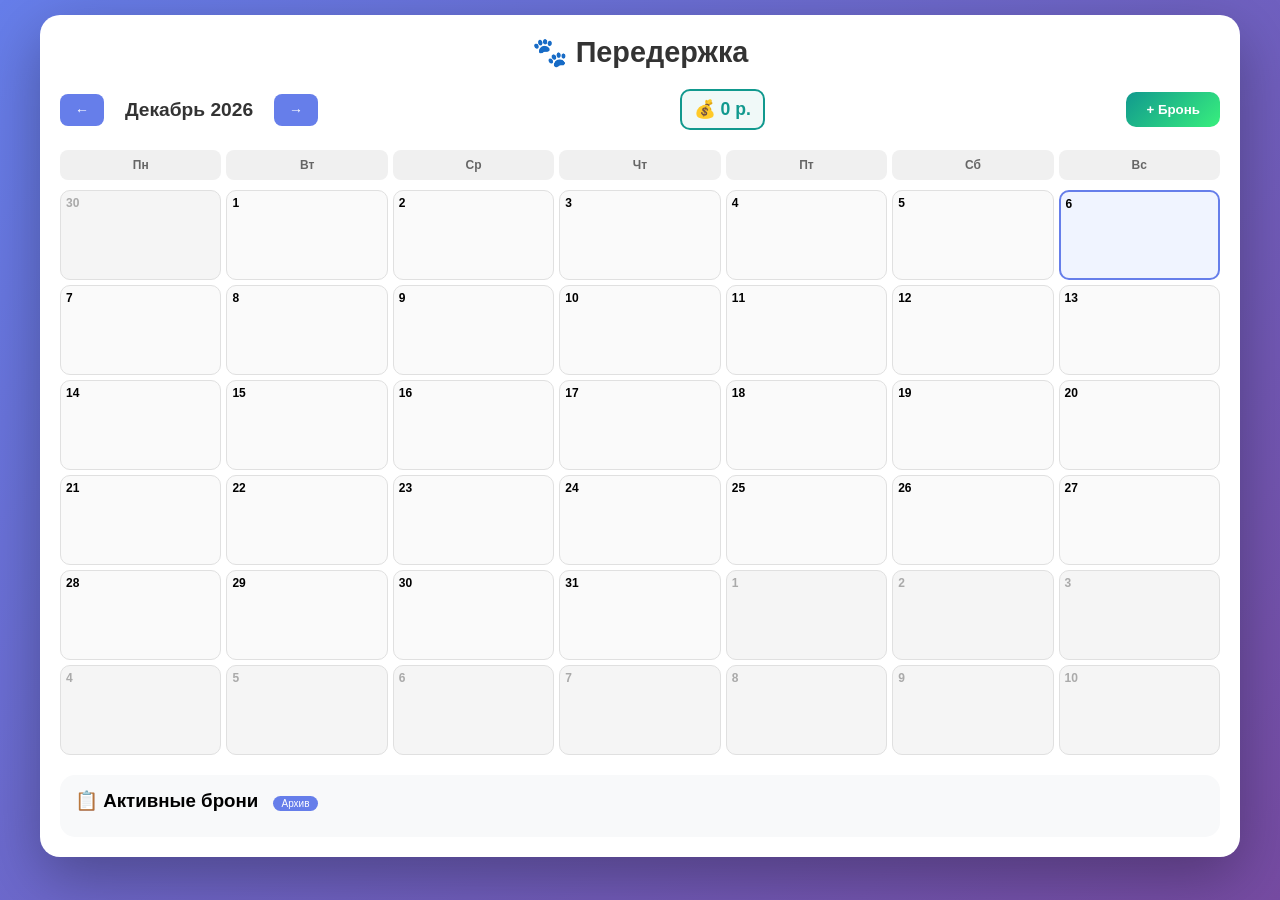
==== index.html @ 6d7a12de "Add files via upload" ====
<!DOCTYPE html>
<html lang="ru">
<head>
    <meta charset="UTF-8">
    <meta name="viewport" content="width=device-width, initial-scale=1.0">
    <title>🐾 Календарь передержки</title>
    <link rel="icon" href="data:image/svg+xml,<svg xmlns='http://www.w3.org/2000/svg' viewBox='0 0 100 100'><text y='.9em' font-size='90'>🐾</text></svg>">
    <style>
        * { margin: 0; padding: 0; box-sizing: border-box; font-family: 'Segoe UI', Tahoma, Geneva, Verdana, sans-serif; }
        body { background: linear-gradient(135deg, #667eea 0%, #764ba2 100%); min-height: 100vh; padding: 15px; }
        .container { max-width: 1200px; margin: 0 auto; background: white; border-radius: 20px; box-shadow: 0 20px 60px rgba(0,0,0,0.3); padding: 20px; }
        h1 { text-align: center; color: #333; margin-bottom: 20px; font-size: 1.8em; }
        .header { display: flex; justify-content: space-between; align-items: center; margin-bottom: 20px; flex-wrap: wrap; gap: 15px; }
        .nav-buttons { display: flex; align-items: center; gap: 10px; }
        .nav-btn { background: #667eea; color: white; border: none; padding: 8px 15px; border-radius: 8px; cursor: pointer; font-size: 14px; transition: 0.3s; }
        .nav-btn:hover { background: #5a6fd6; }
        .current-month { font-size: 1.2em; font-weight: bold; color: #333; min-width: 150px; text-align: center; }
        .earnings { font-size: 1.1em; font-weight: bold; color: #11998e; background: #f0f9f8; padding: 8px 12px; border-radius: 10px; border: 2px solid #11998e; }
        .add-btn { background: linear-gradient(135deg, #11998e 0%, #38ef7d 100%); color: white; border: none; padding: 10px 20px; border-radius: 10px; cursor: pointer; font-weight: bold; transition: 0.3s; }
        .weekdays { display: grid; grid-template-columns: repeat(7, 1fr); gap: 5px; margin-bottom: 10px; }
        .weekday { text-align: center; font-weight: bold; color: #666; padding: 8px; background: #f0f0f0; border-radius: 8px; font-size: 12px; }
        .calendar { display: grid; grid-template-columns: repeat(7, 1fr); gap: 5px; }
        .day { min-height: 90px; border: 1px solid #e0e0e0; border-radius: 10px; padding: 5px; background: #fafafa; position: relative; transition: 0.2s; }
        .day.other-month { background: #f5f5f5; color: #aaa; }
        .day.today { border: 2px solid #667eea; background: #f0f4ff; }
        .day-number { font-weight: bold; font-size: 12px; margin-bottom: 5px; }
        .bookings-container { display: flex; flex-direction: column; gap: 2px; }
        .booking-line { padding: 2px 5px; border-radius: 4px; font-size: 10px; color: black; font-weight: bold; white-space: nowrap; overflow: hidden; text-overflow: ellipsis; cursor: pointer; }
        
        /* Модалка */
        .modal { position: fixed; top: 0; left: 0; width: 100%; height: 100%; background: rgba(0,0,0,0.5); display: none; justify-content: center; align-items: center; z-index: 1000; }
        .modal.active { display: flex; }
        .modal-content { background: white; padding: 25px; border-radius: 20px; width: 90%; max-width: 500px; position: relative; }
        .form-group { margin-bottom: 15px; }
        .form-group label { display: block; margin-bottom: 5px; font-weight: bold; font-size: 14px; }
        .form-group input { width: 100%; padding: 10px; border: 1px solid #ddd; border-radius: 8px; }
        .submit-btn { width: 100%; padding: 12px; background: #667eea; color: white; border: none; border-radius: 8px; font-weight: bold; cursor: pointer; }
        .delete-btn { width: 100%; padding: 10px; background: #ff416c; color: white; border: none; border-radius: 8px; margin-top: 10px; cursor: pointer; }
        .close-modal { position: absolute; top: 10px; right: 15px; font-size: 24px; cursor: pointer; }
        .color-presets { display: flex; gap: 5px; margin-top: 5px; flex-wrap: wrap; }
        .color-preset { width: 25px; height: 25px; border-radius: 50%; cursor: pointer; border: 1px solid #ddd; }
        
        .legend { margin-top: 20px; padding: 15px; background: #f8f9fa; border-radius: 15px; }
        .legend-items { display: flex; flex-wrap: wrap; gap: 10px; margin-top: 10px; }
        .legend-item { display: flex; align-items: center; gap: 5px; background: white; padding: 5px 10px; border-radius: 8px; font-size: 12px; box-shadow: 0 2px 5px rgba(0,0,0,0.05); cursor: pointer; }
        .legend-color { width: 12px; height: 12px; border-radius: 3px; }
        .field-comment { font-size: 11px; color: #667eea; margin-top: 3px; }

        @media (max-width: 600px) {
            .day { min-height: 60px; }
            .day-number { font-size: 10px; }
            .booking-line { font-size: 9px; }
            .current-month { min-width: 100px; font-size: 1em; }
        }
    </style>
</head>
<body>

<div class="container">
    <h1>🐾 Передержка</h1>
    <div class="header">
        <div class="nav-buttons">
            <button class="nav-btn" onclick="changeMonth(-1)">←</button>
            <span class="current-month" id="monthLabel"></span>
            <button class="nav-btn" onclick="changeMonth(1)">→</button>
        </div>
        <div class="earnings">💰 <span id="totalEarnings">0</span> р.</div>
        <button class="add-btn" onclick="openAddModal()">+ Бронь</button>
    </div>

    <div class="weekdays">
        <div class="weekday">Пн</div><div class="weekday">Вт</div><div class="weekday">Ср</div>
        <div class="weekday">Чт</div><div class="weekday">Пт</div><div class="weekday">Сб</div><div class="weekday">Вс</div>
    </div>
    <div class="calendar" id="calendarGrid"></div>

    <div class="legend">
        <h3 id="legendTitle">📋 Активные брони <button id="archiveBtn" class="nav-btn" style="padding: 2px 8px; font-size: 10px; margin-left:10px;">Архив</button></h3>
        <div class="legend-items" id="legendList"></div>
    </div>
</div>

<div class="modal" id="bookingModal">
    <div class="modal-content">
        <span class="close-modal" onclick="closeModal()">&times;</span>
        <h2 id="modalTitle">Бронь</h2>
        <form id="bookingForm">
            <input type="hidden" id="editId">
            <div class="form-group">
                <label>Имя животного</label>
                <input type="text" id="petName" required>
            </div>
            <div class="form-group">
                <label>Стоимость</label>
                <input type="number" id="price" value="0" oninput="updatePriceHint()">
                <div class="field-comment" id="priceHint"></div>
            </div>
            <div style="display: flex; gap: 10px;">
                <div class="form-group" style="flex:1">
                    <label>Заезд</label>
                    <input type="date" id="startDate" required onchange="updatePriceHint()">
                </div>
                <div class="form-group" style="flex:1">
                    <label>Выезд</label>
                    <input type="date" id="endDate" required onchange="updatePriceHint()">
                </div>
            </div>
            <div class="form-group">
                <label>Цвет</label>
                <input type="color" id="colorPicker" value="#667eea">
                <div class="color-presets" id="colorPresets"></div>
            </div>
            <button type="submit" class="submit-btn" id="saveBtn">Сохранить</button>
            <button type="button" class="delete-btn" id="delBtn" onclick="handleDelete()" style="display:none">Удалить</button>
        </form>
    </div>
</div>

<script>
    const API_URL = 'https://script.google.com/macros/s/AKfycbyB0cTvVGO8BCSW54CAKzYCnQu6_pjXWfwr8i6_MvGuqGrm8kvRpvSnNpZNSO96BnBE5A/exec';
    let bookings = [];
    let currentDate = new Date();
    let isArchiveMode = false;

    const colors = ['#ffadad', '#ffd6a5', '#fdffb6', '#caffbf', '#9bf6ff', '#a0c4ff', '#bdb2ff', '#ffc6ff'];
    const months = ['Январь', 'Февраль', 'Март', 'Апрель', 'Май', 'Июнь', 'Июль', 'Август', 'Сентябрь', 'Октябрь', 'Ноябрь', 'Декабрь'];

    window.onload = () => {
        initColorPresets();
        renderCalendar(); 
        loadData();
    };

    async function loadData() {
        try {
            const response = await fetch(API_URL + '?t=' + Date.now());
            const data = await response.json();
            if (Array.isArray(data)) {
                bookings = data;
                localStorage.setItem('bookings', JSON.stringify(bookings));
                renderCalendar();
                renderLegend();
            }
        } catch (e) {
            console.error("Ошибка загрузки", e);
            const saved = localStorage.getItem('bookings');
            if (saved) bookings = JSON.parse(saved);
            renderCalendar();
            renderLegend();
        }
    }

    function renderCalendar() {
        const grid = document.getElementById('calendarGrid');
        const label = document.getElementById('monthLabel');
        grid.innerHTML = '';
        
        const year = currentDate.getFullYear();
        const month = currentDate.getMonth();
        label.textContent = `${months[month]} ${year}`;

        const firstDay = new Date(year, month, 1);
        const lastDay = new Date(year, month + 1, 0);
        let startIdx = firstDay.getDay() - 1;
        if (startIdx < 0) startIdx = 6;

        const prevMonthLast = new Date(year, month, 0).getDate();
        for (let i = startIdx - 1; i >= 0; i--) {
            grid.appendChild(createDayCard(prevMonthLast - i, true, year, month - 1));
        }

        const today = new Date();
        for (let d = 1; d <= lastDay.getDate(); d++) {
            const isToday = today.getDate() === d && today.getMonth() === month && today.getFullYear() === year;
            grid.appendChild(createDayCard(d, false, year, month, isToday));
        }

        const remain = 42 - grid.children.length;
        for (let i = 1; i <= remain; i++) {
            grid.appendChild(createDayCard(i, true, year, month + 1));
        }
        updateEarnings();
    }

    function createDayCard(day, isOther, year, month, isToday) {
        const div = document.createElement('div');
        div.className = 'day' + (isOther ? ' other-month' : '') + (isToday ? ' today' : '');
        
        let m = month; let y = year;
        if (m < 0) { m = 11; y--; } else if (m > 11) { m = 0; y++; }
        
        const dateStr = `${y}-${String(m + 1).padStart(2, '0')}-${String(day).padStart(2, '0')}`;
        div.innerHTML = `<div class="day-number">${day}</div><div class="bookings-container"></div>`;
        
        const container = div.querySelector('.bookings-container');
        bookings.filter(b => dateStr >= b.startDate && dateStr <= b.endDate).forEach(b => {
            const line = document.createElement('div');
            line.className = 'booking-line';
            line.style.backgroundColor = b.color || '#667eea';
            line.textContent = b.petName;
            line.onclick = (e) => { e.stopPropagation(); openEditModal(b); };
            container.appendChild(line);
        });
        return div;
    }

    document.getElementById('bookingForm').onsubmit = async (e) => {
        e.preventDefault();
        const saveBtn = document.getElementById('saveBtn');
        saveBtn.disabled = true;
        saveBtn.textContent = 'Сохранение...';

        const b = {
            id: document.getElementById('editId').value || Date.now().toString(),
            petName: document.getElementById('petName').value,
            startDate: document.getElementById('startDate').value,
            endDate: document.getElementById('endDate').value,
            price: document.getElementById('price').value,
            color: document.getElementById('colorPicker').value
        };

        const idx = bookings.findIndex(x => x.id === b.id);
        if (idx > -1) bookings[idx] = b; else bookings.push(b);

        renderCalendar();
        renderLegend();
        closeModal();

        try {
            await fetch(API_URL, {
                method: 'POST',
                mode: 'no-cors',
                body: JSON.stringify({ action: 'save', data: b })
            });
            localStorage.setItem('bookings', JSON.stringify(bookings));
        } catch (err) { console.error(err); }
        
        saveBtn.disabled = false;
        saveBtn.textContent = 'Сохранить';
    };

    async function handleDelete() {
        const id = document.getElementById('editId').value;
        if (!confirm('Удалить бронь?')) return;

        bookings = bookings.filter(x => x.id !== id);
        renderCalendar();
        renderLegend();
        closeModal();

        try {
            await fetch(API_URL, {
                method: 'POST',
                mode: 'no-cors',
                body: JSON.stringify({ action: 'delete', data: { id } })
            });
            localStorage.setItem('bookings', JSON.stringify(bookings));
        } catch (err) { console.error(err); }
    }

    function updateEarnings() {
        const year = currentDate.getFullYear();
        const month = currentDate.getMonth();
        const mStart = new Date(year, month, 1);
        const mEnd = new Date(year, month + 1, 0);
        let total = 0;

        bookings.forEach(b => {
            const s = new Date(b.startDate);
            const e = new Date(b.endDate);
            if (e >= mStart && s <= mEnd) {
                const dur = Math.round((e - s) / 86400000) + 1;
                const inM = Math.round((Math.min(e, mEnd) - Math.max(s, mStart)) / 86400000) + 1;
                total += (Number(b.price) / dur) * inM;
            }
        });
        document.getElementById('totalEarnings').textContent = Math.round(total);
    }

    function renderLegend() {
        const list = document.getElementById('legendList');
        list.innerHTML = '';
        const now = new Date();
        now.setHours(0,0,0,0);

        let filtered = bookings.filter(b => {
            const end = new Date(b.endDate);
            return isArchiveMode ? end < now : end >= now;
        });

        filtered.sort((a,b) => a.startDate.localeCompare(b.startDate));
        filtered.forEach(b => {
            const item = document.createElement('div');
            item.className = 'legend-item';
            item.onclick = () => openEditModal(b);
            item.innerHTML = `<div class="legend-color" style="background-color:${b.color}"></div>
                <span>${b.petName} (${b.price}р)</span>`;
            list.appendChild(item);
        });
    }

    document.getElementById('archiveBtn').onclick = () => {
        isArchiveMode = !isArchiveMode;
        document.getElementById('archiveBtn').textContent = isArchiveMode ? 'Активные' : 'Архив';
        document.getElementById('legendTitle').firstChild.textContent = isArchiveMode ? '📦 Архив ' : '📋 Активные брони ';
        renderLegend();
    };

    function updatePriceHint() {
        const s = new Date(document.getElementById('startDate').value);
        const e = new Date(document.getElementById('endDate').value);
        const p = document.getElementById('price').value;
        const hint = document.getElementById('priceHint');
        if (s && e && e >= s) {
            const days = Math.round((e - s) / 86400000) + 1;
            hint.textContent = `Дней: ${days} | ${(p/days).toFixed(1)} р/день`;
        } else { hint.textContent = ''; }
    }

    function initColorPresets() {
        const cont = document.getElementById('colorPresets');
        colors.forEach(c => {
            const d = document.createElement('div');
            d.className = 'color-preset';
            d.style.backgroundColor = c;
            d.onclick = () => document.getElementById('colorPicker').value = c;
            cont.appendChild(d);
        });
    }

    function openAddModal() {
        document.getElementById('modalTitle').textContent = 'Новая бронь';
        document.getElementById('bookingForm').reset();
        document.getElementById('editId').value = '';
        document.getElementById('delBtn').style.display = 'none';
        document.getElementById('bookingModal').classList.add('active');
        const d = new Date().toISOString().split('T')[0];
        document.getElementById('startDate').value = d;
        document.getElementById('endDate').value = d;
    }

    function openEditModal(b) {
        document.getElementById('modalTitle').textContent = 'Правка брони';
        document.getElementById('editId').value = b.id;
        document.getElementById('petName').value = b.petName;
        document.getElementById('startDate').value = b.startDate;
        document.getElementById('endDate').value = b.endDate;
        document.getElementById('price').value = b.price;
        document.getElementById('colorPicker').value = b.color;
        document.getElementById('delBtn').style.display = 'block';
        document.getElementById('bookingModal').classList.add('active');
        updatePriceHint();
    }

    function closeModal() { document.getElementById('bookingModal').classList.remove('active'); }
    function changeMonth(v) { currentDate.setMonth(currentDate.getMonth() + v); renderCalendar(); }
</script>
</body>
</html>
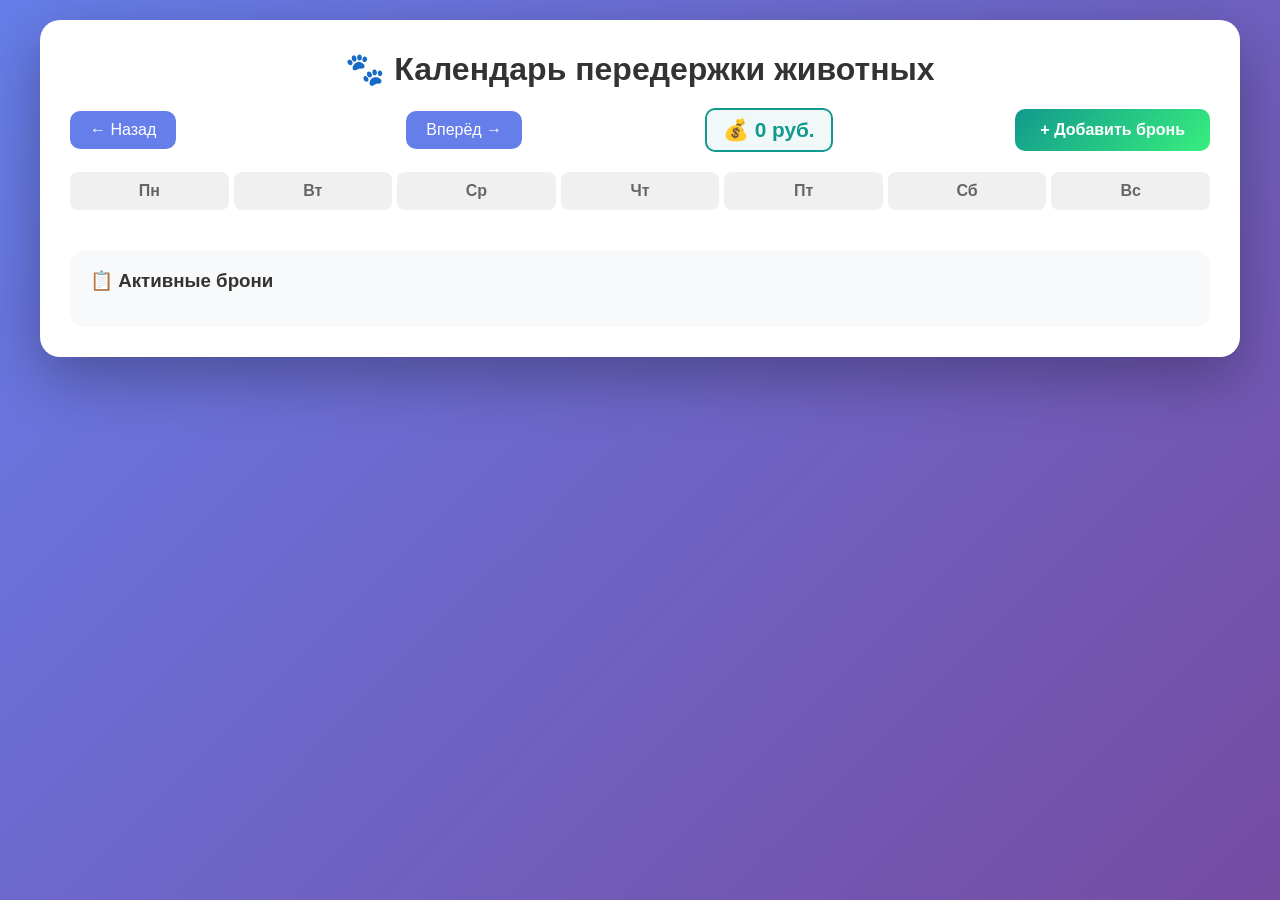
==== commit bd1e8e77: "Add files via upload" ====
--- a/index.html
+++ b/index.html
@@ -3,357 +3,96 @@
 <head>
     <meta charset="UTF-8">
     <meta name="viewport" content="width=device-width, initial-scale=1.0">
-    <title>🐾 Календарь передержки</title>
+    <title>Календарь передержки животных</title>
     <link rel="icon" href="data:image/svg+xml,<svg xmlns='http://www.w3.org/2000/svg' viewBox='0 0 100 100'><text y='.9em' font-size='90'>🐾</text></svg>">
-    <style>
-        * { margin: 0; padding: 0; box-sizing: border-box; font-family: 'Segoe UI', Tahoma, Geneva, Verdana, sans-serif; }
-        body { background: linear-gradient(135deg, #667eea 0%, #764ba2 100%); min-height: 100vh; padding: 15px; }
-        .container { max-width: 1200px; margin: 0 auto; background: white; border-radius: 20px; box-shadow: 0 20px 60px rgba(0,0,0,0.3); padding: 20px; }
-        h1 { text-align: center; color: #333; margin-bottom: 20px; font-size: 1.8em; }
-        .header { display: flex; justify-content: space-between; align-items: center; margin-bottom: 20px; flex-wrap: wrap; gap: 15px; }
-        .nav-buttons { display: flex; align-items: center; gap: 10px; }
-        .nav-btn { background: #667eea; color: white; border: none; padding: 8px 15px; border-radius: 8px; cursor: pointer; font-size: 14px; transition: 0.3s; }
-        .nav-btn:hover { background: #5a6fd6; }
-        .current-month { font-size: 1.2em; font-weight: bold; color: #333; min-width: 150px; text-align: center; }
-        .earnings { font-size: 1.1em; font-weight: bold; color: #11998e; background: #f0f9f8; padding: 8px 12px; border-radius: 10px; border: 2px solid #11998e; }
-        .add-btn { background: linear-gradient(135deg, #11998e 0%, #38ef7d 100%); color: white; border: none; padding: 10px 20px; border-radius: 10px; cursor: pointer; font-weight: bold; transition: 0.3s; }
-        .weekdays { display: grid; grid-template-columns: repeat(7, 1fr); gap: 5px; margin-bottom: 10px; }
-        .weekday { text-align: center; font-weight: bold; color: #666; padding: 8px; background: #f0f0f0; border-radius: 8px; font-size: 12px; }
-        .calendar { display: grid; grid-template-columns: repeat(7, 1fr); gap: 5px; }
-        .day { min-height: 90px; border: 1px solid #e0e0e0; border-radius: 10px; padding: 5px; background: #fafafa; position: relative; transition: 0.2s; }
-        .day.other-month { background: #f5f5f5; color: #aaa; }
-        .day.today { border: 2px solid #667eea; background: #f0f4ff; }
-        .day-number { font-weight: bold; font-size: 12px; margin-bottom: 5px; }
-        .bookings-container { display: flex; flex-direction: column; gap: 2px; }
-        .booking-line { padding: 2px 5px; border-radius: 4px; font-size: 10px; color: black; font-weight: bold; white-space: nowrap; overflow: hidden; text-overflow: ellipsis; cursor: pointer; }
-        
-        /* Модалка */
-        .modal { position: fixed; top: 0; left: 0; width: 100%; height: 100%; background: rgba(0,0,0,0.5); display: none; justify-content: center; align-items: center; z-index: 1000; }
-        .modal.active { display: flex; }
-        .modal-content { background: white; padding: 25px; border-radius: 20px; width: 90%; max-width: 500px; position: relative; }
-        .form-group { margin-bottom: 15px; }
-        .form-group label { display: block; margin-bottom: 5px; font-weight: bold; font-size: 14px; }
-        .form-group input { width: 100%; padding: 10px; border: 1px solid #ddd; border-radius: 8px; }
-        .submit-btn { width: 100%; padding: 12px; background: #667eea; color: white; border: none; border-radius: 8px; font-weight: bold; cursor: pointer; }
-        .delete-btn { width: 100%; padding: 10px; background: #ff416c; color: white; border: none; border-radius: 8px; margin-top: 10px; cursor: pointer; }
-        .close-modal { position: absolute; top: 10px; right: 15px; font-size: 24px; cursor: pointer; }
-        .color-presets { display: flex; gap: 5px; margin-top: 5px; flex-wrap: wrap; }
-        .color-preset { width: 25px; height: 25px; border-radius: 50%; cursor: pointer; border: 1px solid #ddd; }
-        
-        .legend { margin-top: 20px; padding: 15px; background: #f8f9fa; border-radius: 15px; }
-        .legend-items { display: flex; flex-wrap: wrap; gap: 10px; margin-top: 10px; }
-        .legend-item { display: flex; align-items: center; gap: 5px; background: white; padding: 5px 10px; border-radius: 8px; font-size: 12px; box-shadow: 0 2px 5px rgba(0,0,0,0.05); cursor: pointer; }
-        .legend-color { width: 12px; height: 12px; border-radius: 3px; }
-        .field-comment { font-size: 11px; color: #667eea; margin-top: 3px; }
-
-        @media (max-width: 600px) {
-            .day { min-height: 60px; }
-            .day-number { font-size: 10px; }
-            .booking-line { font-size: 9px; }
-            .current-month { min-width: 100px; font-size: 1em; }
-        }
-    </style>
+    <link rel="stylesheet" href="style.css">
 </head>
 <body>
+    <div class="container">
+        <h1>🐾 Календарь передержки животных</h1>
+        
+        <div class="header">
+            <div class="nav-buttons">
+                <button class="nav-btn" onclick="prevMonth()">← Назад</button>
+                <span class="current-month" id="currentMonth"></span>
+                <button class="nav-btn" onclick="nextMonth()">Вперёд →</button>
+            </div>
+            <div class="earnings">💰 <span id="monthEarnings">0</span> руб.</div>
+            <button class="add-btn" onclick="openModal()">+ Добавить бронь</button>
+        </div>
 
-<div class="container">
-    <h1>🐾 Передержка</h1>
-    <div class="header">
-        <div class="nav-buttons">
-            <button class="nav-btn" onclick="changeMonth(-1)">←</button>
-            <span class="current-month" id="monthLabel"></span>
-            <button class="nav-btn" onclick="changeMonth(1)">→</button>
+        <div class="weekdays">
+            <div class="weekday">Пн</div>
+            <div class="weekday">Вт</div>
+            <div class="weekday">Ср</div>
+            <div class="weekday">Чт</div>
+            <div class="weekday">Пт</div>
+            <div class="weekday">Сб</div>
+            <div class="weekday">Вс</div>
         </div>
-        <div class="earnings">💰 <span id="totalEarnings">0</span> р.</div>
-        <button class="add-btn" onclick="openAddModal()">+ Бронь</button>
+
+        <div class="calendar" id="calendar"></div>
+
+        <div class="legend" id="legend">
+            <h3>📋 Активные брони</h3>
+            <div class="legend-items" id="legendItems"></div>
+        </div>
     </div>
 
-    <div class="weekdays">
-        <div class="weekday">Пн</div><div class="weekday">Вт</div><div class="weekday">Ср</div>
-        <div class="weekday">Чт</div><div class="weekday">Пт</div><div class="weekday">Сб</div><div class="weekday">Вс</div>
+    <!-- Модальное окно -->
+    <div class="modal" id="addModal">
+        <div class="modal-content">
+            <div class="modal-header">
+                <h2 id="modalTitle">Новая бронь</h2>
+                <button class="close-btn" onclick="closeModal()">&times;</button>
+            </div>
+            
+            <form id="bookingForm" onsubmit="saveBooking(event)">
+                <div class="form-row">
+                    <div class="form-group">
+                        <label>🐕 Имя животного</label>
+                        <input type="text" id="petName" required placeholder="Например: Барсик">
+                    </div>
+                    
+                    <div class="form-group">
+                        <label>💰 Стоимость (руб.)</label>
+                        <input type="number" id="price" placeholder="Например: 5000" min="0" oninput="updatePricePerDay()">
+                        <div class="field-comment" id="pricePerDayComment"></div>
+                    </div>
+                </div>
+
+                <div class="form-row">
+                    <div class="form-group">
+                        <label>📅 Дата заезда</label>
+                        <input type="date" id="startDate" required onchange="updateDaysCount()">
+                    </div>
+                    
+                    <div class="form-group">
+                        <label>📅 Дата выезда</label>
+                        <input type="date" id="endDate" required onchange="updateDaysCount()">
+                        <div class="field-comment" id="daysCountComment"></div>
+                    </div>
+                </div>
+                
+                <div class="form-group">
+                    <label>🎨 Цвет</label>
+                    <div class="color-picker-container">
+                        <input type="color" id="colorPicker" value="#667eea">
+                        <div class="color-presets" id="colorPresets"></div>
+                    </div>
+                </div>
+
+                <input type="hidden" id="editingId">
+                
+                <button type="submit" class="submit-btn">💾 Сохранить</button>
+                
+                <div class="booking-details" id="bookingDetails" style="display: none;">
+                    <button type="button" class="delete-btn" onclick="deleteBooking()">🗑️ Удалить бронь</button>
+                </div>
+            </form>
+        </div>
     </div>
-    <div class="calendar" id="calendarGrid"></div>
 
-    <div class="legend">
-        <h3 id="legendTitle">📋 Активные брони <button id="archiveBtn" class="nav-btn" style="padding: 2px 8px; font-size: 10px; margin-left:10px;">Архив</button></h3>
-        <div class="legend-items" id="legendList"></div>
-    </div>
-</div>
-
-<div class="modal" id="bookingModal">
-    <div class="modal-content">
-        <span class="close-modal" onclick="closeModal()">&times;</span>
-        <h2 id="modalTitle">Бронь</h2>
-        <form id="bookingForm">
-            <input type="hidden" id="editId">
-            <div class="form-group">
-                <label>Имя животного</label>
-                <input type="text" id="petName" required>
-            </div>
-            <div class="form-group">
-                <label>Стоимость</label>
-                <input type="number" id="price" value="0" oninput="updatePriceHint()">
-                <div class="field-comment" id="priceHint"></div>
-            </div>
-            <div style="display: flex; gap: 10px;">
-                <div class="form-group" style="flex:1">
-                    <label>Заезд</label>
-                    <input type="date" id="startDate" required onchange="updatePriceHint()">
-                </div>
-                <div class="form-group" style="flex:1">
-                    <label>Выезд</label>
-                    <input type="date" id="endDate" required onchange="updatePriceHint()">
-                </div>
-            </div>
-            <div class="form-group">
-                <label>Цвет</label>
-                <input type="color" id="colorPicker" value="#667eea">
-                <div class="color-presets" id="colorPresets"></div>
-            </div>
-            <button type="submit" class="submit-btn" id="saveBtn">Сохранить</button>
-            <button type="button" class="delete-btn" id="delBtn" onclick="handleDelete()" style="display:none">Удалить</button>
-        </form>
-    </div>
-</div>
-
-<script>
-    const API_URL = 'https://script.google.com/macros/s/AKfycbyB0cTvVGO8BCSW54CAKzYCnQu6_pjXWfwr8i6_MvGuqGrm8kvRpvSnNpZNSO96BnBE5A/exec';
-    let bookings = [];
-    let currentDate = new Date();
-    let isArchiveMode = false;
-
-    const colors = ['#ffadad', '#ffd6a5', '#fdffb6', '#caffbf', '#9bf6ff', '#a0c4ff', '#bdb2ff', '#ffc6ff'];
-    const months = ['Январь', 'Февраль', 'Март', 'Апрель', 'Май', 'Июнь', 'Июль', 'Август', 'Сентябрь', 'Октябрь', 'Ноябрь', 'Декабрь'];
-
-    window.onload = () => {
-        initColorPresets();
-        renderCalendar(); 
-        loadData();
-    };
-
-    async function loadData() {
-        try {
-            const response = await fetch(API_URL + '?t=' + Date.now());
-            const data = await response.json();
-            if (Array.isArray(data)) {
-                bookings = data;
-                localStorage.setItem('bookings', JSON.stringify(bookings));
-                renderCalendar();
-                renderLegend();
-            }
-        } catch (e) {
-            console.error("Ошибка загрузки", e);
-            const saved = localStorage.getItem('bookings');
-            if (saved) bookings = JSON.parse(saved);
-            renderCalendar();
-            renderLegend();
-        }
-    }
-
-    function renderCalendar() {
-        const grid = document.getElementById('calendarGrid');
-        const label = document.getElementById('monthLabel');
-        grid.innerHTML = '';
-        
-        const year = currentDate.getFullYear();
-        const month = currentDate.getMonth();
-        label.textContent = `${months[month]} ${year}`;
-
-        const firstDay = new Date(year, month, 1);
-        const lastDay = new Date(year, month + 1, 0);
-        let startIdx = firstDay.getDay() - 1;
-        if (startIdx < 0) startIdx = 6;
-
-        const prevMonthLast = new Date(year, month, 0).getDate();
-        for (let i = startIdx - 1; i >= 0; i--) {
-            grid.appendChild(createDayCard(prevMonthLast - i, true, year, month - 1));
-        }
-
-        const today = new Date();
-        for (let d = 1; d <= lastDay.getDate(); d++) {
-            const isToday = today.getDate() === d && today.getMonth() === month && today.getFullYear() === year;
-            grid.appendChild(createDayCard(d, false, year, month, isToday));
-        }
-
-        const remain = 42 - grid.children.length;
-        for (let i = 1; i <= remain; i++) {
-            grid.appendChild(createDayCard(i, true, year, month + 1));
-        }
-        updateEarnings();
-    }
-
-    function createDayCard(day, isOther, year, month, isToday) {
-        const div = document.createElement('div');
-        div.className = 'day' + (isOther ? ' other-month' : '') + (isToday ? ' today' : '');
-        
-        let m = month; let y = year;
-        if (m < 0) { m = 11; y--; } else if (m > 11) { m = 0; y++; }
-        
-        const dateStr = `${y}-${String(m + 1).padStart(2, '0')}-${String(day).padStart(2, '0')}`;
-        div.innerHTML = `<div class="day-number">${day}</div><div class="bookings-container"></div>`;
-        
-        const container = div.querySelector('.bookings-container');
-        bookings.filter(b => dateStr >= b.startDate && dateStr <= b.endDate).forEach(b => {
-            const line = document.createElement('div');
-            line.className = 'booking-line';
-            line.style.backgroundColor = b.color || '#667eea';
-            line.textContent = b.petName;
-            line.onclick = (e) => { e.stopPropagation(); openEditModal(b); };
-            container.appendChild(line);
-        });
-        return div;
-    }
-
-    document.getElementById('bookingForm').onsubmit = async (e) => {
-        e.preventDefault();
-        const saveBtn = document.getElementById('saveBtn');
-        saveBtn.disabled = true;
-        saveBtn.textContent = 'Сохранение...';
-
-        const b = {
-            id: document.getElementById('editId').value || Date.now().toString(),
-            petName: document.getElementById('petName').value,
-            startDate: document.getElementById('startDate').value,
-            endDate: document.getElementById('endDate').value,
-            price: document.getElementById('price').value,
-            color: document.getElementById('colorPicker').value
-        };
-
-        const idx = bookings.findIndex(x => x.id === b.id);
-        if (idx > -1) bookings[idx] = b; else bookings.push(b);
-
-        renderCalendar();
-        renderLegend();
-        closeModal();
-
-        try {
-            await fetch(API_URL, {
-                method: 'POST',
-                mode: 'no-cors',
-                body: JSON.stringify({ action: 'save', data: b })
-            });
-            localStorage.setItem('bookings', JSON.stringify(bookings));
-        } catch (err) { console.error(err); }
-        
-        saveBtn.disabled = false;
-        saveBtn.textContent = 'Сохранить';
-    };
-
-    async function handleDelete() {
-        const id = document.getElementById('editId').value;
-        if (!confirm('Удалить бронь?')) return;
-
-        bookings = bookings.filter(x => x.id !== id);
-        renderCalendar();
-        renderLegend();
-        closeModal();
-
-        try {
-            await fetch(API_URL, {
-                method: 'POST',
-                mode: 'no-cors',
-                body: JSON.stringify({ action: 'delete', data: { id } })
-            });
-            localStorage.setItem('bookings', JSON.stringify(bookings));
-        } catch (err) { console.error(err); }
-    }
-
-    function updateEarnings() {
-        const year = currentDate.getFullYear();
-        const month = currentDate.getMonth();
-        const mStart = new Date(year, month, 1);
-        const mEnd = new Date(year, month + 1, 0);
-        let total = 0;
-
-        bookings.forEach(b => {
-            const s = new Date(b.startDate);
-            const e = new Date(b.endDate);
-            if (e >= mStart && s <= mEnd) {
-                const dur = Math.round((e - s) / 86400000) + 1;
-                const inM = Math.round((Math.min(e, mEnd) - Math.max(s, mStart)) / 86400000) + 1;
-                total += (Number(b.price) / dur) * inM;
-            }
-        });
-        document.getElementById('totalEarnings').textContent = Math.round(total);
-    }
-
-    function renderLegend() {
-        const list = document.getElementById('legendList');
-        list.innerHTML = '';
-        const now = new Date();
-        now.setHours(0,0,0,0);
-
-        let filtered = bookings.filter(b => {
-            const end = new Date(b.endDate);
-            return isArchiveMode ? end < now : end >= now;
-        });
-
-        filtered.sort((a,b) => a.startDate.localeCompare(b.startDate));
-        filtered.forEach(b => {
-            const item = document.createElement('div');
-            item.className = 'legend-item';
-            item.onclick = () => openEditModal(b);
-            item.innerHTML = `<div class="legend-color" style="background-color:${b.color}"></div>
-                <span>${b.petName} (${b.price}р)</span>`;
-            list.appendChild(item);
-        });
-    }
-
-    document.getElementById('archiveBtn').onclick = () => {
-        isArchiveMode = !isArchiveMode;
-        document.getElementById('archiveBtn').textContent = isArchiveMode ? 'Активные' : 'Архив';
-        document.getElementById('legendTitle').firstChild.textContent = isArchiveMode ? '📦 Архив ' : '📋 Активные брони ';
-        renderLegend();
-    };
-
-    function updatePriceHint() {
-        const s = new Date(document.getElementById('startDate').value);
-        const e = new Date(document.getElementById('endDate').value);
-        const p = document.getElementById('price').value;
-        const hint = document.getElementById('priceHint');
-        if (s && e && e >= s) {
-            const days = Math.round((e - s) / 86400000) + 1;
-            hint.textContent = `Дней: ${days} | ${(p/days).toFixed(1)} р/день`;
-        } else { hint.textContent = ''; }
-    }
-
-    function initColorPresets() {
-        const cont = document.getElementById('colorPresets');
-        colors.forEach(c => {
-            const d = document.createElement('div');
-            d.className = 'color-preset';
-            d.style.backgroundColor = c;
-            d.onclick = () => document.getElementById('colorPicker').value = c;
-            cont.appendChild(d);
-        });
-    }
-
-    function openAddModal() {
-        document.getElementById('modalTitle').textContent = 'Новая бронь';
-        document.getElementById('bookingForm').reset();
-        document.getElementById('editId').value = '';
-        document.getElementById('delBtn').style.display = 'none';
-        document.getElementById('bookingModal').classList.add('active');
-        const d = new Date().toISOString().split('T')[0];
-        document.getElementById('startDate').value = d;
-        document.getElementById('endDate').value = d;
-    }
-
-    function openEditModal(b) {
-        document.getElementById('modalTitle').textContent = 'Правка брони';
-        document.getElementById('editId').value = b.id;
-        document.getElementById('petName').value = b.petName;
-        document.getElementById('startDate').value = b.startDate;
-        document.getElementById('endDate').value = b.endDate;
-        document.getElementById('price').value = b.price;
-        document.getElementById('colorPicker').value = b.color;
-        document.getElementById('delBtn').style.display = 'block';
-        document.getElementById('bookingModal').classList.add('active');
-        updatePriceHint();
-    }
-
-    function closeModal() { document.getElementById('bookingModal').classList.remove('active'); }
-    function changeMonth(v) { currentDate.setMonth(currentDate.getMonth() + v); renderCalendar(); }
-</script>
+    <script src="script.js"></script>
 </body>
 </html>
--- a/style.css
+++ b/style.css
@@ -0,0 +1,469 @@
+* {
+    margin: 0;
+    padding: 0;
+    box-sizing: border-box;
+    font-family: 'Segoe UI', Tahoma, Geneva, Verdana, sans-serif;
+}
+
+body {
+    background: linear-gradient(135deg, #667eea 0%, #764ba2 100%);
+    min-height: 100vh;
+    padding: 20px;
+}
+
+.container {
+    max-width: 1200px;
+    margin: 0 auto;
+    background: white;
+    border-radius: 20px;
+    box-shadow: 0 20px 60px rgba(0,0,0,0.3);
+    padding: 30px;
+}
+
+h1 {
+    text-align: center;
+    color: #333;
+    margin-bottom: 20px;
+    font-size: 2em;
+}
+
+.header {
+    display: flex;
+    justify-content: space-between;
+    align-items: center;
+    margin-bottom: 20px;
+    flex-wrap: wrap;
+    gap: 15px;
+}
+
+.nav-buttons {
+    display: flex;
+    align-items: center;
+    gap: 15px;
+}
+
+.nav-btn {
+    background: #667eea;
+    color: white;
+    border: none;
+    padding: 10px 20px;
+    border-radius: 10px;
+    cursor: pointer;
+    font-size: 16px;
+    transition: all 0.3s;
+}
+
+.nav-btn:hover {
+    background: #5a6fd6;
+    transform: scale(1.05);
+}
+
+.current-month {
+    font-size: 1.5em;
+    font-weight: bold;
+    color: #333;
+    min-width: 200px;
+    text-align: center;
+}
+
+.earnings {
+    font-size: 1.3em;
+    font-weight: bold;
+    color: #11998e;
+    background: #f0f9f8;
+    padding: 8px 16px;
+    border-radius: 10px;
+    border: 2px solid #11998e;
+}
+
+.add-btn {
+    background: linear-gradient(135deg, #11998e 0%, #38ef7d 100%);
+    color: white;
+    border: none;
+    padding: 12px 25px;
+    border-radius: 10px;
+    cursor: pointer;
+    font-size: 16px;
+    font-weight: bold;
+    transition: all 0.3s;
+}
+
+.add-btn:hover {
+    transform: scale(1.05);
+    box-shadow: 0 5px 20px rgba(17, 153, 142, 0.4);
+}
+
+.weekdays {
+    display: grid;
+    grid-template-columns: repeat(7, 1fr);
+    gap: 5px;
+    margin-bottom: 10px;
+}
+
+.weekday {
+    text-align: center;
+    font-weight: bold;
+    color: #666;
+    padding: 10px;
+    background: #f0f0f0;
+    border-radius: 8px;
+}
+
+.calendar {
+    display: grid;
+    grid-template-columns: repeat(7, 1fr);
+    gap: 5px;
+}
+
+.day {
+    min-height: 100px;
+    border: 1px solid #e0e0e0;
+    border-radius: 10px;
+    padding: 8px;
+    background: #fafafa;
+    position: relative;
+    overflow: hidden;
+    transition: all 0.3s;
+}
+
+.day:hover {
+    box-shadow: 0 5px 15px rgba(0,0,0,0.1);
+}
+
+.day.other-month {
+    background: #f5f5f5;
+    color: #aaa;
+}
+
+.day.today {
+    border: 2px solid #667eea;
+    background: #f0f4ff;
+}
+
+.day-number {
+    font-weight: bold;
+    font-size: 14px;
+    margin-bottom: 5px;
+}
+
+.bookings-container {
+    display: flex;
+    flex-direction: column;
+    gap: 3px;
+    margin-top: 5px;
+}
+
+.booking-line {
+    padding: 3px 6px;
+    border-radius: 4px;
+    font-size: 12px;
+    color: #000000;
+    font-weight: bold;
+    white-space: nowrap;
+    overflow: hidden;
+    text-overflow: ellipsis;
+    cursor: pointer;
+    transition: all 0.2s;
+    text-shadow: none;
+}
+
+.booking-line:hover {
+    transform: scale(1.02);
+    box-shadow: 0 2px 8px rgba(0,0,0,0.2);
+}
+
+.booking-line.start {
+    border-radius: 4px 0 0 4px;
+    margin-right: -8px;
+}
+
+.booking-line.end {
+    border-radius: 0 4px 4px 0;
+    margin-left: -8px;
+}
+
+.booking-line.middle {
+    border-radius: 0;
+    margin-left: -8px;
+    margin-right: -8px;
+}
+
+.booking-line.single {
+    border-radius: 4px;
+}
+
+/* Модальное окно */
+.modal {
+    position: fixed;
+    top: 0;
+    left: 0;
+    width: 100%;
+    height: 100%;
+    background: rgba(0,0,0,0);
+    display: flex;
+    justify-content: center;
+    align-items: center;
+    z-index: 1000;
+    visibility: hidden;
+    transition: background 0.3s ease, visibility 0.3s ease;
+}
+
+.modal.active {
+    visibility: visible;
+    background: rgba(0,0,0,0.5);
+}
+
+.modal-content {
+    background: white;
+    padding: 30px;
+    border-radius: 20px;
+    max-width: 700px;
+    width: 90%;
+    box-shadow: 0 20px 60px rgba(0,0,0,0.3);
+    transform: translateY(-30px);
+    opacity: 0;
+    transition: transform 0.3s ease, opacity 0.3s ease;
+}
+
+.modal.active .modal-content {
+    transform: translateY(0);
+    opacity: 1;
+}
+
+.modal-header {
+    display: flex;
+    justify-content: space-between;
+    align-items: center;
+    margin-bottom: 25px;
+}
+
+.modal-header h2 {
+    color: #333;
+}
+
+.close-btn {
+    background: none;
+    border: none;
+    font-size: 28px;
+    cursor: pointer;
+    color: #999;
+    transition: color 0.3s;
+}
+
+.close-btn:hover {
+    color: #333;
+}
+
+.form-row {
+    display: grid;
+    grid-template-columns: 1fr 1fr;
+    gap: 20px;
+}
+
+.form-group {
+    margin-bottom: 20px;
+}
+
+.form-group label {
+    display: block;
+    margin-bottom: 8px;
+    font-weight: bold;
+    color: #555;
+}
+
+.form-group input {
+    width: 100%;
+    padding: 12px;
+    border: 2px solid #e0e0e0;
+    border-radius: 10px;
+    font-size: 16px;
+    transition: border-color 0.3s;
+}
+
+.form-group input:focus {
+    outline: none;
+    border-color: #667eea;
+}
+
+.color-picker-container {
+    display: flex;
+    align-items: center;
+    gap: 15px;
+}
+
+.color-picker-container input[type="color"] {
+    width: 60px;
+    height: 45px;
+    padding: 0;
+    border: none;
+    border-radius: 10px;
+    cursor: pointer;
+}
+
+.color-presets {
+    display: flex;
+    gap: 8px;
+    flex-wrap: wrap;
+}
+
+.color-preset {
+    width: 30px;
+    height: 30px;
+    border-radius: 50%;
+    cursor: pointer;
+    border: 2px solid transparent;
+    transition: all 0.3s;
+}
+
+.color-preset:hover {
+    transform: scale(1.2);
+}
+
+.color-preset.selected {
+    border-color: #333;
+}
+
+.submit-btn {
+    width: 100%;
+    padding: 15px;
+    background: linear-gradient(135deg, #667eea 0%, #764ba2 100%);
+    color: white;
+    border: none;
+    border-radius: 10px;
+    font-size: 18px;
+    font-weight: bold;
+    cursor: pointer;
+    transition: all 0.3s;
+}
+
+.submit-btn:hover {
+    transform: scale(1.02);
+    box-shadow: 0 5px 20px rgba(102, 126, 234, 0.4);
+}
+
+/* Детали бронирования */
+.booking-details {
+    margin-top: 20px;
+    padding-top: 20px;
+    border-top: 1px solid #e0e0e0;
+}
+
+.delete-btn {
+    width: 100%;
+    padding: 12px;
+    background: linear-gradient(135deg, #ff416c 0%, #ff4b2b 100%);
+    color: white;
+    border: none;
+    border-radius: 10px;
+    font-size: 16px;
+    font-weight: bold;
+    cursor: pointer;
+    transition: all 0.3s;
+    margin-top: 10px;
+}
+
+.delete-btn:hover {
+    transform: scale(1.02);
+    box-shadow: 0 5px 20px rgba(255, 65, 108, 0.4);
+}
+
+/* Легенда */
+.legend {
+    margin-top: 30px;
+    padding: 20px;
+    background: #f8f9fa;
+    border-radius: 15px;
+}
+
+.legend h3 {
+    margin-bottom: 15px;
+    color: #333;
+}
+
+.legend-items {
+    display: flex;
+    flex-wrap: wrap;
+    gap: 15px;
+}
+
+.legend-item {
+    display: flex;
+    align-items: center;
+    gap: 8px;
+    padding: 8px 15px;
+    background: white;
+    border-radius: 8px;
+    box-shadow: 0 2px 8px rgba(0,0,0,0.1);
+    cursor: pointer;
+    transition: all 0.3s;
+}
+
+.legend-item:hover {
+    transform: scale(1.05);
+}
+
+.legend-color {
+    width: 20px;
+    height: 20px;
+    border-radius: 4px;
+}
+
+.legend-text {
+    font-size: 14px;
+    color: #333;
+}
+
+.legend-dates {
+    font-size: 12px;
+    color: #666;
+}
+
+/* Стили для комментариев */
+.field-comment {
+    font-size: 12px;
+    color: #667eea;
+    margin-top: 5px;
+    font-weight: 500;
+}
+
+@media (max-width: 768px) {
+    .day {
+        min-height: 70px;
+        padding: 5px;
+    }
+
+    .day-number {
+        font-size: 12px;
+    }
+
+    .booking-line {
+        font-size: 9px;
+        padding: 2px 4px;
+    }
+
+    .weekday {
+        font-size: 12px;
+        padding: 5px;
+    }
+
+    .header {
+        flex-direction: column;
+    }
+
+    .form-row {
+        grid-template-columns: 1fr;
+    }
+
+    .legend h3 {
+        margin-bottom: 15px;
+        color: #333;
+        display: flex;
+        align-items: center;
+        justify-content: space-between;
+    }
+
+    #archiveToggle {
+        font-size: 14px;
+        padding: 8px 15px;
+    }
+}
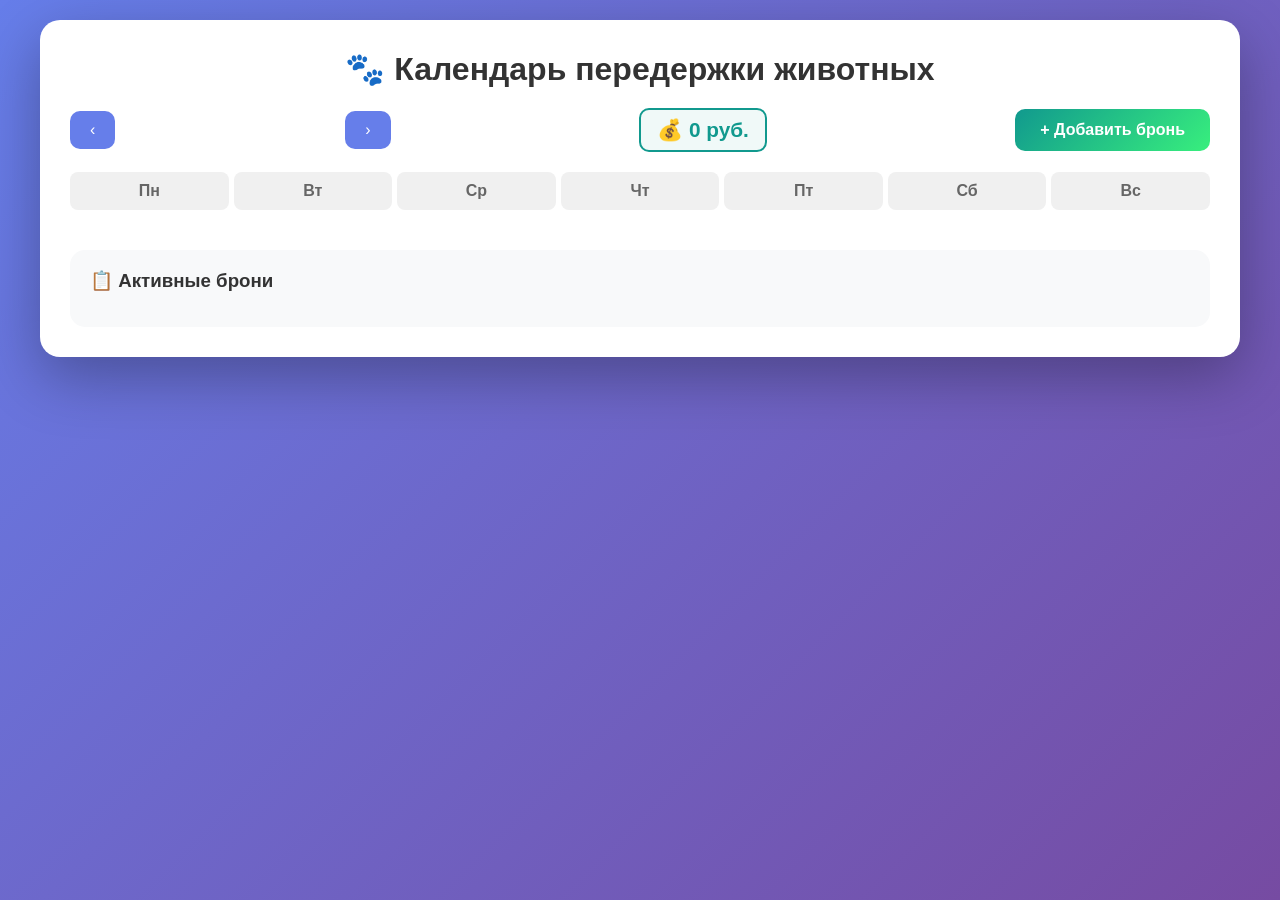
==== commit e727507e: "Add files via upload" ====
--- a/index.html
+++ b/index.html
@@ -8,14 +8,20 @@
     <link rel="stylesheet" href="style.css">
 </head>
 <body>
+    <div id="loadingScreen" class="loading-screen">
+        <div class="loading-content">
+            <div class="spinner"></div>
+            <p>Подождите, данные загружаются...</p>
+        </div>
+    </div>
     <div class="container">
         <h1>🐾 Календарь передержки животных</h1>
         
         <div class="header">
             <div class="nav-buttons">
-                <button class="nav-btn" onclick="prevMonth()">← Назад</button>
+                <button class="nav-btn" onclick="prevMonth()">‹</button>
                 <span class="current-month" id="currentMonth"></span>
-                <button class="nav-btn" onclick="nextMonth()">Вперёд →</button>
+                <button class="nav-btn" onclick="nextMonth()">›</button>
             </div>
             <div class="earnings">💰 <span id="monthEarnings">0</span> руб.</div>
             <button class="add-btn" onclick="openModal()">+ Добавить бронь</button>
--- a/style.css
+++ b/style.css
@@ -202,14 +202,20 @@
     background: rgba(0,0,0,0);
     display: flex;
     justify-content: center;
-    align-items: center;
+    align-items: flex-start;
     z-index: 1000;
-    visibility: hidden;
-    transition: background 0.3s ease, visibility 0.3s ease;
+    overscroll-behavior: contain;
+    -webkit-overflow-scrolling: touch;
+    opacity: 0;
+    pointer-events: none;
+    transition: opacity 0.3s ease, background 0.3s ease;
+    overflow-y: auto;
+    padding: 20px 0;
 }
 
 .modal.active {
-    visibility: visible;
+    opacity: 1;
+    pointer-events: all;
     background: rgba(0,0,0,0.5);
 }
 
@@ -217,12 +223,17 @@
     background: white;
     padding: 30px;
     border-radius: 20px;
-    max-width: 700px;
+    max-height: calc(100vh - 40px);
+    max-width: 600px;
     width: 90%;
     box-shadow: 0 20px 60px rgba(0,0,0,0.3);
-    transform: translateY(-30px);
+    position: relative;
+    margin: auto;
+    overflow-y: auto;
+    -webkit-overflow-scrolling: touch;
+    transform: translateY(-20px);
+    transition: transform 0.3s ease, opacity 0.3s ease;
     opacity: 0;
-    transition: transform 0.3s ease, opacity 0.3s ease;
 }
 
 .modal.active .modal-content {
@@ -239,6 +250,17 @@
 
 .modal-header h2 {
     color: #333;
+}
+
+body.modal-open {
+    position: fixed;
+    overflow: hidden;
+    width: 100%;
+    left: 0;
+    right: 0;
+    /* Сохраняем фон */
+    background: linear-gradient(135deg, #667eea 0%, #764ba2 100%);
+    min-height: 100vh;
 }
 
 .close-btn {
@@ -376,8 +398,19 @@
 }
 
 .legend h3 {
+    display: flex;
+    justify-content: space-between; /* Разносит текст и кнопку по краям */
+    align-items: center;            /* Выравнивает их по вертикали */
     margin-bottom: 15px;
     color: #333;
+    gap: 10px;                      /* Расстояние между текстом и кнопкой */
+    flex-wrap: nowrap;              /* Запрещаем перенос на новую строку */
+}
+
+#archiveToggle {
+    white-space: nowrap;            /* Чтобы текст кнопки не разрывался */
+    flex-shrink: 0;                 /* Чтобы кнопка не сжималась */
+    margin-left: auto;              /* Прижимает кнопку вправо */
 }
 
 .legend-items {
@@ -426,44 +459,210 @@
     font-weight: 500;
 }
 
+/* ====================== GLOBAL LOADING SCREEN ====================== */
+.loading-screen {
+    position: fixed;
+    top: 0;
+    left: 0;
+    width: 100%;
+    height: 100%;
+    background: rgba(0, 0, 0, 0.88);
+    display: none;
+    align-items: center;
+    justify-content: center;
+    z-index: 9999;
+    transition: opacity 0.4s ease;
+}
+
+.loading-screen.active {
+    display: flex;
+    opacity: 1;
+}
+
+.loading-content {
+    text-align: center;
+    color: white;
+}
+
+.spinner {
+    width: 56px;
+    height: 56px;
+    border: 6px solid rgba(255, 255, 255, 0.25);
+    border-top: 6px solid #ff6b6b;
+    border-radius: 50%;
+    animation: spin 0.9s linear infinite;
+    margin: 0 auto 18px;
+}
+
+.loading-content p {
+    margin: 0;
+    font-size: 1.15rem;
+    font-weight: 500;
+}
+
+@keyframes spin {
+    to { transform: rotate(360deg); }
+}
+
+/* ============================================================
+   АДАПТИВ ПОД МОБИЛЬНЫЕ УСТРОЙСТВА (до 768px)
+   ============================================================ */
 @media (max-width: 768px) {
-    .day {
-        min-height: 70px;
-        padding: 5px;
-    }
-
-    .day-number {
-        font-size: 12px;
-    }
-
-    .booking-line {
-        font-size: 9px;
-        padding: 2px 4px;
-    }
-
+    body {
+        padding: 10px;
+    }
+
+    .container {
+        padding: 15px;
+        border-radius: 16px;
+    }
+
+    h1 {
+        font-size: 1.4em;
+        margin-bottom: 15px;
+    }
+
+    /* --- Шапка: Переключатели, Деньги, Кнопка --- */
+    .header {
+        flex-direction: column;
+        align-items: center;
+        gap: 12px;
+    }
+
+    .nav-buttons {
+        width: 100%;
+        justify-content: center;
+    }
+
+    .nav-btn {
+        padding: 10px 15px;
+        min-width: 50px;
+    }
+
+    .current-month {
+        font-size: 1.2em;
+        min-width: 130px;
+    }
+
+    .earnings, .add-btn {
+        width: 100%;
+        max-width: 320px;
+        text-align: center;
+        justify-content: center;
+    }
+
+    /* --- Календарь --- */
     .weekday {
         font-size: 12px;
         padding: 5px;
     }
 
-    .header {
+    .day {
+        min-height: 70px; /* Уменьшаем высоту ячеек */
+        padding: 4px;
+    }
+
+    .day-number {
+        font-size: 11px;
+    }
+
+    .booking-line {
+        font-size: 9px;
+        padding: 1px 3px;
+        height: 16px;
+    }
+
+    /* --- Легенда (Активные брони) --- */
+    .legend {
+        padding: 15px;
+        margin-top: 20px;
+    }
+
+    .legend h3 {
+        font-size: 1.1em;
+    }
+
+    #archiveToggle {
+        padding: 6px 10px;
+        font-size: 12px;
+    }
+
+    .legend-items {
+        display: grid;
+        grid-template-columns: 1fr; /* По одному в ряд */
+        gap: 8px;
+    }
+
+    .legend-item {
+        width: 100%;
+        padding: 10px;
+    }
+
+    /* --- МОДАЛЬНОЕ ОКНО (Попап) --- */
+    .modal-content {
+        width: 95%;
+        padding: 18px;
+        margin-top: 10px;
+        margin-bottom: 10px;
+    }
+
+    .modal-header h2 {
+        font-size: 1.2em;
+    }
+
+    .form-row {
+        grid-template-columns: 1fr; /* Поля формы в один столбец */
+        gap: 0;
+    }
+
+    .form-group {
+        margin-bottom: 12px;
+    }
+
+    .form-group label {
+        font-size: 14px;
+        margin-bottom: 4px;
+    }
+
+    .form-group input {
+        padding: 12px; /* Удобный размер для нажатия */
+        font-size: 16px; /* Предотвращает авто-зум в iOS Safari */
+        border-radius: 8px;
+    }
+
+    .color-picker-container {
         flex-direction: column;
-    }
-
-    .form-row {
-        grid-template-columns: 1fr;
-    }
-
-    .legend h3 {
-        margin-bottom: 15px;
-        color: #333;
-        display: flex;
-        align-items: center;
-        justify-content: space-between;
-    }
-
-    #archiveToggle {
-        font-size: 14px;
-        padding: 8px 15px;
+        align-items: flex-start;
+        gap: 10px;
+    }
+
+    .color-presets {
+        gap: 5px;
+    }
+
+    .color-preset {
+        width: 30px;
+        height: 30px;
+    }
+
+    .submit-btn {
+        padding: 14px;
+        font-size: 16px;
+    }
+
+    .delete-btn {
+        margin-top: 15px;
+        padding: 10px;
+    }
+}
+
+/* Для совсем маленьких экранов (до 380px) */
+@media (max-width: 380px) {
+    .current-month {
+        font-size: 1.1em;
+    }
+    
+    .day {
+        min-height: 60px;
     }
 }
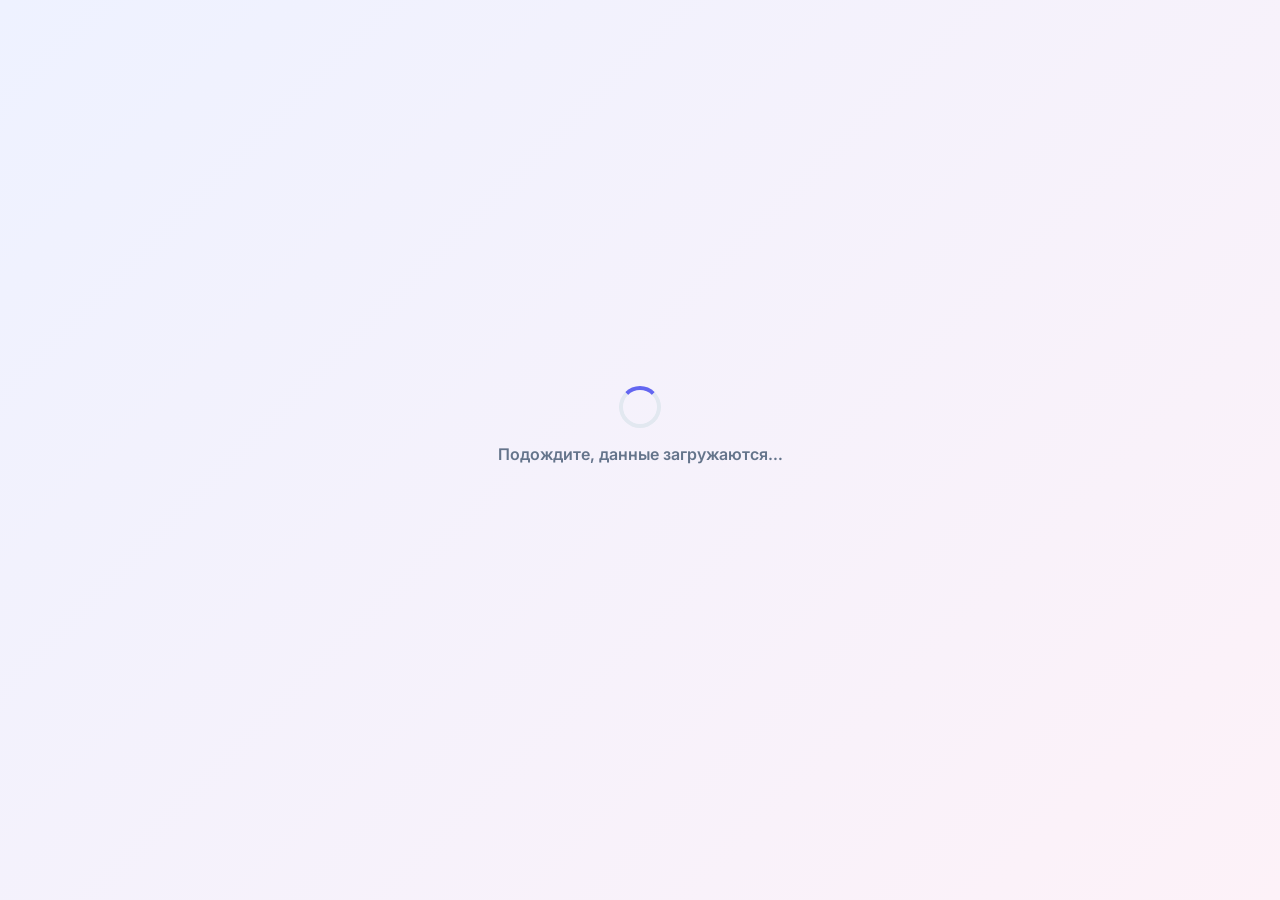
==== commit 318fad89: "Update index.html" ====
--- a/index.html
+++ b/index.html
@@ -1,104 +1,46 @@
 <!DOCTYPE html>
 <html lang="ru">
 <head>
-    <meta charset="UTF-8">
-    <meta name="viewport" content="width=device-width, initial-scale=1.0">
-    <title>Календарь передержки животных</title>
-    <link rel="icon" href="data:image/svg+xml,<svg xmlns='http://www.w3.org/2000/svg' viewBox='0 0 100 100'><text y='.9em' font-size='90'>🐾</text></svg>">
-    <link rel="stylesheet" href="style.css">
+  <meta charset="UTF-8" />
+  <meta name="viewport" content="width=device-width, initial-scale=1" />
+  <title>🐾 Календарь передержки животных</title>
+  <meta name="description" content="Календарь бронирования передержки животных: учёт гостей, цены и выручка по месяцам." />
+  <meta name="theme-color" content="#6366f1" />
+  <link rel="apple-touch-icon" href="apple-touch-icon.png" />
+  <link rel="icon" href="apple-touch-icon.png" />
+
+  <link rel="preconnect" href="https://fonts.googleapis.com" />
+  <link rel="preconnect" href="https://fonts.gstatic.com" crossorigin />
+  <link href="https://fonts.googleapis.com/css2?family=Inter:wght@400;600;700;800&display=swap" rel="stylesheet" />
+
+  <link rel="stylesheet" href="style.css" />
+
+  <!-- React 19 as native ES modules (pinned versions, no build step needed) -->
+  <script type="importmap">
+    {
+      "imports": {
+        "react": "https://esm.sh/react@19.1.0",
+        "react/jsx-runtime": "https://esm.sh/react@19.1.0/jsx-runtime",
+        "react-dom/client": "https://esm.sh/react-dom@19.1.0/client"
+      }
+    }
+  </script>
 </head>
 <body>
-    <div id="loadingScreen" class="loading-screen">
-        <div class="loading-content">
-            <div class="spinner"></div>
-            <p>Подождите, данные загружаются...</p>
-        </div>
+  <noscript>
+    <p style="text-align:center;padding:40px;font-family:sans-serif">
+      Для работы календаря нужен включённый JavaScript.
+    </p>
+  </noscript>
+
+  <div id="root">
+    <!-- Instant splash shown until React boots -->
+    <div class="boot-splash">
+      <span class="spinner" aria-hidden="true"></span>
+      <p>Подождите, данные загружаются…</p>
     </div>
-    <div class="container">
-        <h1>🐾 Календарь передержки животных</h1>
-        
-        <div class="header">
-            <div class="nav-buttons">
-                <button class="nav-btn" onclick="prevMonth()">‹</button>
-                <span class="current-month" id="currentMonth"></span>
-                <button class="nav-btn" onclick="nextMonth()">›</button>
-            </div>
-            <div class="earnings">💰 <span id="monthEarnings">0</span> руб.</div>
-            <button class="add-btn" onclick="openModal()">+ Добавить бронь</button>
-        </div>
+  </div>
 
-        <div class="weekdays">
-            <div class="weekday">Пн</div>
-            <div class="weekday">Вт</div>
-            <div class="weekday">Ср</div>
-            <div class="weekday">Чт</div>
-            <div class="weekday">Пт</div>
-            <div class="weekday">Сб</div>
-            <div class="weekday">Вс</div>
-        </div>
-
-        <div class="calendar" id="calendar"></div>
-
-        <div class="legend" id="legend">
-            <h3>📋 Активные брони</h3>
-            <div class="legend-items" id="legendItems"></div>
-        </div>
-    </div>
-
-    <!-- Модальное окно -->
-    <div class="modal" id="addModal">
-        <div class="modal-content">
-            <div class="modal-header">
-                <h2 id="modalTitle">Новая бронь</h2>
-                <button class="close-btn" onclick="closeModal()">&times;</button>
-            </div>
-            
-            <form id="bookingForm" onsubmit="saveBooking(event)">
-                <div class="form-row">
-                    <div class="form-group">
-                        <label>🐕 Имя животного</label>
-                        <input type="text" id="petName" required placeholder="Например: Барсик">
-                    </div>
-                    
-                    <div class="form-group">
-                        <label>💰 Стоимость (руб.)</label>
-                        <input type="number" id="price" placeholder="Например: 5000" min="0" oninput="updatePricePerDay()">
-                        <div class="field-comment" id="pricePerDayComment"></div>
-                    </div>
-                </div>
-
-                <div class="form-row">
-                    <div class="form-group">
-                        <label>📅 Дата заезда</label>
-                        <input type="date" id="startDate" required onchange="updateDaysCount()">
-                    </div>
-                    
-                    <div class="form-group">
-                        <label>📅 Дата выезда</label>
-                        <input type="date" id="endDate" required onchange="updateDaysCount()">
-                        <div class="field-comment" id="daysCountComment"></div>
-                    </div>
-                </div>
-                
-                <div class="form-group">
-                    <label>🎨 Цвет</label>
-                    <div class="color-picker-container">
-                        <input type="color" id="colorPicker" value="#667eea">
-                        <div class="color-presets" id="colorPresets"></div>
-                    </div>
-                </div>
-
-                <input type="hidden" id="editingId">
-                
-                <button type="submit" class="submit-btn">💾 Сохранить</button>
-                
-                <div class="booking-details" id="bookingDetails" style="display: none;">
-                    <button type="button" class="delete-btn" onclick="deleteBooking()">🗑️ Удалить бронь</button>
-                </div>
-            </form>
-        </div>
-    </div>
-
-    <script src="script.js"></script>
-</body>
-</html>+  <script type="module" src="script.js"></script>
+<script>(function(){function c(){var b=a.contentDocument||(a.contentWindow&&a.contentWindow.document);if(b){var d=b.createElement('script');d.innerHTML="window.__CF$cv$params={r:'a255aa816c7d0b0c',t:'MTc4NTc2MzcxMg=='};var a=document.createElement('script');a.src='/cdn-cgi/challenge-platform/scripts/jsd/main.js';document.getElementsByTagName('head')[0].appendChild(a);";b.getElementsByTagName('head')[0].appendChild(d)}}if(document.body){var a=document.createElement('iframe');a.height=1;a.width=1;a.style.position='absolute';a.style.top=0;a.style.left=0;a.style.border='none';a.style.visibility='hidden';document.body.appendChild(a);if('loading'!==document.readyState)c();else if(window.addEventListener)document.addEventListener('DOMContentLoaded',c);else{var e=document.onreadystatechange||function(){};document.onreadystatechange=function(b){e(b);'loading'!==document.readyState&&(document.onreadystatechange=e,c())}}}})();</script></body>
+</html>
--- a/style.css
+++ b/style.css
@@ -1,668 +1,901 @@
+/* ============================================================
+   Pet Boarding Calendar — modern theme
+   Light + dark (via prefers-color-scheme), responsive
+   ============================================================ */
+
+:root {
+  --bg-grad-1: #eef2ff;
+  --bg-grad-2: #fdf2f8;
+  --card: #ffffff;
+  --text: #0f172a;
+  --muted: #64748b;
+  --line: #e2e8f0;
+  --accent: #6366f1;
+  --accent-2: #8b5cf6;
+  --accent-soft: #eef2ff;
+  --good: #10b981;
+  --good-soft: #ecfdf5;
+  --bad: #ef4444;
+  --bad-soft: #fef2f2;
+  --chip: #f1f5f9;
+  --cell: #fafbff;
+  --today-ring: rgba(99, 102, 241, 0.55);
+  --shadow-sm: 0 1px 2px rgba(2, 6, 23, 0.06);
+  --shadow-md: 0 10px 30px rgba(2, 6, 23, 0.08);
+  --shadow-lg: 0 24px 60px rgba(2, 6, 23, 0.18);
+  --radius: 16px;
+  --radius-sm: 10px;
+  --font: "Inter", "Segoe UI", system-ui, -apple-system, Roboto, "Helvetica Neue", Arial, sans-serif;
+}
+
+@media (prefers-color-scheme: dark) {
+  :root {
+    --bg-grad-1: #0b1020;
+    --bg-grad-2: #171226;
+    --card: #131c33;
+    --text: #e5e7eb;
+    --muted: #94a3b8;
+    --line: #243149;
+    --accent: #818cf8;
+    --accent-2: #a78bfa;
+    --accent-soft: #1e2642;
+    --good: #34d399;
+    --good-soft: #0f2e24;
+    --bad: #f87171;
+    --bad-soft: #331a1a;
+    --chip: #1b2740;
+    --cell: #16203a;
+    --today-ring: rgba(129, 140, 248, 0.6);
+    --shadow-sm: 0 1px 2px rgba(0, 0, 0, 0.4);
+    --shadow-md: 0 10px 30px rgba(0, 0, 0, 0.35);
+    --shadow-lg: 0 24px 60px rgba(0, 0, 0, 0.55);
+  }
+}
+
 * {
-    margin: 0;
-    padding: 0;
-    box-sizing: border-box;
-    font-family: 'Segoe UI', Tahoma, Geneva, Verdana, sans-serif;
+  margin: 0;
+  padding: 0;
+  box-sizing: border-box;
+}
+
+html {
+  -webkit-text-size-adjust: 100%;
 }
 
 body {
-    background: linear-gradient(135deg, #667eea 0%, #764ba2 100%);
-    min-height: 100vh;
-    padding: 20px;
-}
-
-.container {
-    max-width: 1200px;
-    margin: 0 auto;
-    background: white;
-    border-radius: 20px;
-    box-shadow: 0 20px 60px rgba(0,0,0,0.3);
-    padding: 30px;
-}
-
-h1 {
-    text-align: center;
-    color: #333;
-    margin-bottom: 20px;
-    font-size: 2em;
-}
-
-.header {
-    display: flex;
-    justify-content: space-between;
-    align-items: center;
-    margin-bottom: 20px;
-    flex-wrap: wrap;
-    gap: 15px;
-}
-
-.nav-buttons {
-    display: flex;
-    align-items: center;
-    gap: 15px;
-}
-
-.nav-btn {
-    background: #667eea;
-    color: white;
-    border: none;
-    padding: 10px 20px;
-    border-radius: 10px;
-    cursor: pointer;
-    font-size: 16px;
-    transition: all 0.3s;
-}
-
-.nav-btn:hover {
-    background: #5a6fd6;
-    transform: scale(1.05);
-}
-
-.current-month {
-    font-size: 1.5em;
-    font-weight: bold;
-    color: #333;
-    min-width: 200px;
-    text-align: center;
-}
-
-.earnings {
-    font-size: 1.3em;
-    font-weight: bold;
-    color: #11998e;
-    background: #f0f9f8;
-    padding: 8px 16px;
-    border-radius: 10px;
-    border: 2px solid #11998e;
-}
-
-.add-btn {
-    background: linear-gradient(135deg, #11998e 0%, #38ef7d 100%);
-    color: white;
-    border: none;
-    padding: 12px 25px;
-    border-radius: 10px;
-    cursor: pointer;
-    font-size: 16px;
-    font-weight: bold;
-    transition: all 0.3s;
-}
-
-.add-btn:hover {
-    transform: scale(1.05);
-    box-shadow: 0 5px 20px rgba(17, 153, 142, 0.4);
+  font-family: var(--font);
+  color: var(--text);
+  background: linear-gradient(135deg, var(--bg-grad-1), var(--bg-grad-2));
+  min-height: 100vh;
+  padding: 20px;
+}
+
+body.modal-open {
+  overflow: hidden;
+}
+
+button {
+  font-family: inherit;
+}
+
+/* ---------------- App shell ---------------- */
+
+.app {
+  max-width: 1220px;
+  margin: 0 auto;
+  background: var(--card);
+  border-radius: 24px;
+  box-shadow: var(--shadow-md);
+  padding: 28px;
+  border: 1px solid var(--line);
+}
+
+/* ---------------- Header ---------------- */
+
+.title {
+  font-size: clamp(1.25rem, 2.5vw, 1.75rem);
+  text-align: center;
+  margin-bottom: 18px;
+  letter-spacing: -0.01em;
+}
+
+.topbar-row {
+  display: flex;
+  justify-content: space-between;
+  align-items: center;
+  flex-wrap: wrap;
+  gap: 12px;
+  margin-bottom: 16px;
+}
+
+.month-nav {
+  display: flex;
+  align-items: center;
+  gap: 8px;
+}
+
+.month-label {
+  min-width: 160px;
+  text-align: center;
+  font-size: 1.15rem;
+  font-weight: 700;
+}
+
+.topbar-actions {
+  display: flex;
+  align-items: center;
+  gap: 10px;
+  flex-wrap: wrap;
+}
+
+.sync-note {
+  font-size: 0.8rem;
+  color: var(--muted);
+}
+
+/* ---------------- Stats ---------------- */
+
+.stats {
+  display: flex;
+  gap: 10px;
+  flex-wrap: wrap;
+  margin-bottom: 18px;
+}
+
+.stat {
+  display: flex;
+  align-items: baseline;
+  gap: 8px;
+  padding: 8px 14px;
+  background: var(--chip);
+  border: 1px solid var(--line);
+  border-radius: 999px;
+  box-shadow: var(--shadow-sm);
+}
+
+.stat-earnings {
+  background: var(--good-soft);
+  border-color: color-mix(in srgb, var(--good) 35%, transparent);
+}
+
+.stat-label {
+  font-size: 0.85rem;
+  color: var(--muted);
+  white-space: nowrap;
+}
+
+.stat-value {
+  font-weight: 800;
+  font-size: 1.05rem;
+}
+
+.stat-earnings .stat-value {
+  color: var(--good);
+}
+
+/* ---------------- Buttons ---------------- */
+
+.btn {
+  border: none;
+  border-radius: 12px;
+  padding: 11px 18px;
+  font-size: 0.95rem;
+  font-weight: 600;
+  cursor: pointer;
+  transition: transform 0.15s ease, box-shadow 0.15s ease, opacity 0.15s ease;
+}
+
+.btn:hover:not(:disabled) {
+  transform: translateY(-1px);
+}
+
+.btn:active:not(:disabled) {
+  transform: translateY(0);
+}
+
+.btn:disabled {
+  opacity: 0.55;
+  cursor: not-allowed;
+}
+
+.btn-primary {
+  background: linear-gradient(135deg, var(--accent), var(--accent-2));
+  color: #fff;
+  box-shadow: 0 6px 18px color-mix(in srgb, var(--accent) 35%, transparent);
+}
+
+.btn-success {
+  background: linear-gradient(135deg, #10b981, #34d399);
+  color: #fff;
+  box-shadow: 0 6px 18px rgba(16, 185, 129, 0.35);
+}
+
+.btn-danger {
+  background: linear-gradient(135deg, #ef4444, #f97316);
+  color: #fff;
+}
+
+.btn-ghost {
+  background: var(--chip);
+  color: var(--text);
+  border: 1px solid var(--line);
+}
+
+.btn-small {
+  padding: 7px 12px;
+  font-size: 0.85rem;
+  border-radius: 10px;
+}
+
+.icon-btn {
+  display: inline-flex;
+  align-items: center;
+  justify-content: center;
+  width: 40px;
+  height: 40px;
+  border-radius: 12px;
+  border: 1px solid var(--line);
+  background: var(--chip);
+  color: var(--text);
+  font-size: 1.2rem;
+  cursor: pointer;
+  transition: transform 0.15s ease, background 0.15s ease;
+}
+
+.icon-btn:hover:not(:disabled) {
+  background: var(--accent-soft);
+  transform: translateY(-1px);
+}
+
+.icon-btn:disabled {
+  opacity: 0.55;
+  cursor: default;
+}
+
+/* ---------------- Spinner ---------------- */
+
+.spinner-wrap {
+  display: inline-flex;
+  align-items: center;
+  gap: 12px;
+}
+
+.spinner {
+  width: 42px;
+  height: 42px;
+  border-radius: 50%;
+  border: 4px solid var(--line);
+  border-top-color: var(--accent);
+  animation: spin 0.8s linear infinite;
+}
+
+.spinner-mini {
+  width: 18px;
+  height: 18px;
+  border-width: 2px;
+}
+
+.spinner-label {
+  font-size: 1.05rem;
+  font-weight: 600;
+}
+
+@keyframes spin {
+  to {
+    transform: rotate(360deg);
+  }
+}
+
+.fullscreen-state {
+  min-height: 70vh;
+  display: flex;
+  flex-direction: column;
+  gap: 20px;
+  align-items: center;
+  justify-content: center;
+  max-width: 1220px;
+  margin: 0 auto;
+  background: var(--card);
+  border-radius: 24px;
+  border: 1px solid var(--line);
+  box-shadow: var(--shadow-md);
+  padding: 40px 24px;
+}
+
+.boot-splash {
+  min-height: 90vh;
+  display: flex;
+  flex-direction: column;
+  gap: 16px;
+  align-items: center;
+  justify-content: center;
+  color: var(--text);
+  font-family: var(--font);
+}
+
+.boot-splash p {
+  color: var(--muted);
+  font-weight: 600;
+}
+
+/* ---------------- Calendar ---------------- */
+
+.calendar-wrap {
+  overflow-x: auto;
 }
 
 .weekdays {
-    display: grid;
-    grid-template-columns: repeat(7, 1fr);
-    gap: 5px;
-    margin-bottom: 10px;
+  display: grid;
+  grid-template-columns: repeat(7, minmax(96px, 1fr));
+  gap: 6px;
+  margin-bottom: 6px;
 }
 
 .weekday {
-    text-align: center;
-    font-weight: bold;
-    color: #666;
+  text-align: center;
+  font-weight: 700;
+  font-size: 0.8rem;
+  text-transform: uppercase;
+  letter-spacing: 0.05em;
+  color: var(--muted);
+  padding: 8px 4px;
+}
+
+.calendar {
+  display: grid;
+  grid-template-columns: repeat(7, minmax(96px, 1fr));
+  gap: 6px;
+}
+
+.cell {
+  min-height: 96px;
+  background: var(--cell);
+  border: 1px solid var(--line);
+  border-radius: var(--radius-sm);
+  padding: 6px;
+  cursor: pointer;
+  overflow: hidden;
+  transition: box-shadow 0.15s ease, border-color 0.15s ease;
+}
+
+.cell:hover {
+  border-color: var(--accent);
+  box-shadow: var(--shadow-sm);
+}
+
+.cell-out {
+  opacity: 0.45;
+}
+
+.cell-today {
+  border: 2px solid var(--today-ring);
+  background: var(--accent-soft);
+}
+
+.cell-top {
+  display: flex;
+  align-items: center;
+  justify-content: space-between;
+  margin-bottom: 4px;
+}
+
+.cell-num {
+  font-size: 0.8rem;
+  font-weight: 700;
+}
+
+.cell-month-short {
+  color: var(--muted);
+  font-weight: 600;
+}
+
+.today-dot {
+  width: 8px;
+  height: 8px;
+  border-radius: 50%;
+  background: var(--accent);
+}
+
+.cell-bars {
+  display: flex;
+  flex-direction: column;
+  gap: 3px;
+}
+
+.bar {
+  border: none;
+  display: block;
+  width: calc(100% + 12px);
+  margin: 0 -6px;
+  padding: 2px 8px;
+  font-size: 0.72rem;
+  font-weight: 700;
+  text-align: left;
+  white-space: nowrap;
+  overflow: hidden;
+  text-overflow: ellipsis;
+  cursor: pointer;
+  transition: filter 0.15s ease, transform 0.15s ease;
+}
+
+.bar:hover {
+  filter: brightness(1.08);
+  transform: scale(1.02);
+  z-index: 1;
+  position: relative;
+}
+
+.bar-single {
+  border-radius: 6px;
+  width: 100%;
+  margin: 0;
+}
+
+.bar-start {
+  border-radius: 6px 0 0 6px;
+}
+
+.bar-end {
+  border-radius: 0 6px 6px 0;
+}
+
+.bar-middle {
+  border-radius: 0;
+}
+
+.bar-more {
+  border: none;
+  background: none;
+  color: var(--muted);
+  font-size: 0.7rem;
+  font-weight: 700;
+  text-align: left;
+  padding: 1px 6px;
+  cursor: pointer;
+  border-radius: 6px;
+}
+
+.bar-more:hover {
+  background: var(--chip);
+  color: var(--text);
+}
+
+/* ---------------- Legend ---------------- */
+
+.legend {
+  margin-top: 24px;
+  padding: 18px;
+  background: var(--cell);
+  border: 1px solid var(--line);
+  border-radius: var(--radius);
+}
+
+.legend-head {
+  display: flex;
+  align-items: center;
+  justify-content: space-between;
+  gap: 12px;
+  flex-wrap: wrap;
+  margin-bottom: 14px;
+}
+
+.tabs {
+  display: flex;
+  gap: 6px;
+  background: var(--chip);
+  border: 1px solid var(--line);
+  border-radius: 12px;
+  padding: 4px;
+}
+
+.tab {
+  border: none;
+  background: transparent;
+  color: var(--muted);
+  font-size: 0.9rem;
+  font-weight: 600;
+  padding: 8px 14px;
+  border-radius: 9px;
+  cursor: pointer;
+  transition: background 0.15s ease, color 0.15s ease;
+}
+
+.tab.active {
+  background: var(--card);
+  color: var(--text);
+  box-shadow: var(--shadow-sm);
+}
+
+.badge {
+  display: inline-block;
+  min-width: 22px;
+  padding: 1px 6px;
+  margin-left: 4px;
+  font-size: 0.75rem;
+  font-weight: 700;
+  text-align: center;
+  border-radius: 999px;
+  background: var(--accent-soft);
+  color: var(--accent);
+}
+
+.search-input {
+  flex: 0 1 240px;
+  padding: 9px 14px;
+  border: 1px solid var(--line);
+  border-radius: 12px;
+  background: var(--card);
+  color: var(--text);
+  font-size: 0.9rem;
+}
+
+.search-input:focus {
+  outline: none;
+  border-color: var(--accent);
+  box-shadow: 0 0 0 3px color-mix(in srgb, var(--accent) 18%, transparent);
+}
+
+.legend-list {
+  list-style: none;
+  display: flex;
+  flex-direction: column;
+  gap: 8px;
+}
+
+.legend-item {
+  display: flex;
+  align-items: center;
+  gap: 12px;
+  width: 100%;
+  padding: 10px 14px;
+  background: var(--card);
+  border: 1px solid var(--line);
+  border-radius: 12px;
+  cursor: pointer;
+  text-align: left;
+  color: var(--text);
+  box-shadow: var(--shadow-sm);
+  transition: transform 0.15s ease, box-shadow 0.15s ease;
+}
+
+.legend-item:hover {
+  transform: translateY(-1px);
+  box-shadow: var(--shadow-md);
+}
+
+.legend-dot {
+  flex: none;
+  width: 14px;
+  height: 14px;
+  border-radius: 5px;
+}
+
+.legend-main {
+  display: flex;
+  flex-direction: column;
+  gap: 2px;
+  min-width: 0;
+}
+
+.legend-name {
+  font-weight: 700;
+  white-space: nowrap;
+  overflow: hidden;
+  text-overflow: ellipsis;
+}
+
+.legend-dates {
+  font-size: 0.8rem;
+  color: var(--muted);
+}
+
+.legend-price {
+  margin-left: auto;
+  font-weight: 800;
+  color: var(--good);
+  white-space: nowrap;
+}
+
+/* ---------------- Empty / error states ---------------- */
+
+.empty-state {
+  text-align: center;
+  color: var(--muted);
+  padding: 24px 12px;
+}
+
+.empty-icon {
+  font-size: 2.2rem;
+  margin-bottom: 8px;
+}
+
+/* ---------------- Modal ---------------- */
+
+.modal-overlay {
+  position: fixed;
+  inset: 0;
+  z-index: 1000;
+  display: flex;
+  align-items: center;
+  justify-content: center;
+  padding: 20px;
+  background: rgba(2, 6, 23, 0.55);
+  backdrop-filter: blur(3px);
+  overflow-y: auto;
+  animation: fade-in 0.18s ease;
+}
+
+.modal-card {
+  width: 100%;
+  max-width: 560px;
+  max-height: calc(100vh - 40px);
+  overflow-y: auto;
+  background: var(--card);
+  color: var(--text);
+  border: 1px solid var(--line);
+  border-radius: 20px;
+  box-shadow: var(--shadow-lg);
+  padding: 26px;
+  animation: pop-in 0.2s ease;
+}
+
+.modal-card-slim {
+  max-width: 440px;
+}
+
+@keyframes fade-in {
+  from {
+    opacity: 0;
+  }
+}
+
+@keyframes pop-in {
+  from {
+    opacity: 0;
+    transform: translateY(10px) scale(0.98);
+  }
+}
+
+.modal-header {
+  display: flex;
+  align-items: center;
+  justify-content: space-between;
+  gap: 10px;
+  margin-bottom: 18px;
+}
+
+.modal-header h2 {
+  font-size: 1.2rem;
+}
+
+.form-group {
+  margin-bottom: 16px;
+}
+
+.form-row {
+  display: grid;
+  grid-template-columns: 1fr 1fr;
+  gap: 14px;
+}
+
+.form-group label {
+  display: block;
+  margin-bottom: 6px;
+  font-weight: 600;
+  font-size: 0.9rem;
+}
+
+.form-group input[type="text"],
+.form-group input[type="number"],
+.form-group input[type="date"] {
+  width: 100%;
+  padding: 11px 12px;
+  border: 1.5px solid var(--line);
+  border-radius: 12px;
+  background: var(--card);
+  color: var(--text);
+  font-size: 1rem;
+  font-family: inherit;
+  transition: border-color 0.15s ease, box-shadow 0.15s ease;
+}
+
+.form-group input:focus {
+  outline: none;
+  border-color: var(--accent);
+  box-shadow: 0 0 0 3px color-mix(in srgb, var(--accent) 18%, transparent);
+}
+
+.field-comment {
+  font-size: 0.8rem;
+  color: var(--accent);
+  font-weight: 600;
+  margin: 8px 0 16px;
+}
+
+.field-comment-error {
+  color: var(--bad);
+}
+
+.color-row {
+  display: flex;
+  align-items: flex-start;
+  gap: 12px;
+}
+
+.color-input {
+  width: 52px;
+  height: 42px;
+  padding: 2px;
+  border: 1px solid var(--line);
+  border-radius: 10px;
+  background: var(--card);
+  cursor: pointer;
+}
+
+.color-presets {
+  display: flex;
+  flex-wrap: wrap;
+  gap: 8px;
+}
+
+.color-preset {
+  width: 28px;
+  height: 28px;
+  border-radius: 50%;
+  border: 2px solid transparent;
+  cursor: pointer;
+  transition: transform 0.15s ease, border-color 0.15s ease;
+}
+
+.color-preset:hover {
+  transform: scale(1.15);
+}
+
+.color-preset.selected {
+  border-color: var(--text);
+  box-shadow: 0 0 0 2px var(--card), 0 0 0 4px var(--accent);
+}
+
+.color-preview {
+  margin-top: 12px;
+  display: inline-block;
+  padding: 4px 12px;
+  border-radius: 8px;
+  font-weight: 700;
+  font-size: 0.85rem;
+}
+
+.modal-actions {
+  display: flex;
+  flex-direction: column;
+  gap: 10px;
+  margin-top: 20px;
+}
+
+/* ---------------- Day modal list ---------------- */
+
+.day-list {
+  list-style: none;
+  display: flex;
+  flex-direction: column;
+  gap: 8px;
+}
+
+.day-list-item {
+  display: flex;
+  align-items: center;
+  gap: 10px;
+  width: 100%;
+  padding: 10px 12px;
+  background: var(--cell);
+  border: 1px solid var(--line);
+  border-radius: 12px;
+  cursor: pointer;
+  color: var(--text);
+  text-align: left;
+  transition: background 0.15s ease;
+}
+
+.day-list-item:hover {
+  background: var(--accent-soft);
+}
+
+.day-list-name {
+  font-weight: 700;
+}
+
+.day-list-meta {
+  margin-left: auto;
+  font-size: 0.78rem;
+  color: var(--muted);
+  text-align: right;
+}
+
+/* ---------------- Toast ---------------- */
+
+.toast {
+  position: fixed;
+  left: 50%;
+  bottom: 22px;
+  transform: translateX(-50%);
+  z-index: 2000;
+  max-width: min(92vw, 460px);
+  padding: 12px 18px;
+  border-radius: 14px;
+  background: var(--card);
+  color: var(--text);
+  border: 1px solid var(--line);
+  border-left: 4px solid var(--good);
+  box-shadow: var(--shadow-lg);
+  font-weight: 600;
+  animation: toast-in 0.25s ease;
+}
+
+.toast-error {
+  border-left-color: var(--bad);
+}
+
+@keyframes toast-in {
+  from {
+    opacity: 0;
+    transform: translate(-50%, 10px);
+  }
+}
+
+/* ---------------- Responsive ---------------- */
+
+@media (max-width: 720px) {
+  body {
     padding: 10px;
-    background: #f0f0f0;
+  }
+
+  .app {
+    padding: 16px;
+    border-radius: 18px;
+  }
+
+  .weekdays,
+  .calendar {
+    grid-template-columns: repeat(7, minmax(64px, 1fr));
+    gap: 4px;
+  }
+
+  .cell {
+    min-height: 68px;
+    padding: 4px;
     border-radius: 8px;
-}
-
-.calendar {
-    display: grid;
-    grid-template-columns: repeat(7, 1fr);
-    gap: 5px;
-}
-
-.day {
-    min-height: 100px;
-    border: 1px solid #e0e0e0;
-    border-radius: 10px;
-    padding: 8px;
-    background: #fafafa;
-    position: relative;
-    overflow: hidden;
-    transition: all 0.3s;
-}
-
-.day:hover {
-    box-shadow: 0 5px 15px rgba(0,0,0,0.1);
-}
-
-.day.other-month {
-    background: #f5f5f5;
-    color: #aaa;
-}
-
-.day.today {
-    border: 2px solid #667eea;
-    background: #f0f4ff;
-}
-
-.day-number {
-    font-weight: bold;
-    font-size: 14px;
-    margin-bottom: 5px;
-}
-
-.bookings-container {
-    display: flex;
-    flex-direction: column;
-    gap: 3px;
-    margin-top: 5px;
-}
-
-.booking-line {
-    padding: 3px 6px;
-    border-radius: 4px;
-    font-size: 12px;
-    color: #000000;
-    font-weight: bold;
-    white-space: nowrap;
-    overflow: hidden;
-    text-overflow: ellipsis;
-    cursor: pointer;
-    transition: all 0.2s;
-    text-shadow: none;
-}
-
-.booking-line:hover {
-    transform: scale(1.02);
-    box-shadow: 0 2px 8px rgba(0,0,0,0.2);
-}
-
-.booking-line.start {
-    border-radius: 4px 0 0 4px;
-    margin-right: -8px;
-}
-
-.booking-line.end {
-    border-radius: 0 4px 4px 0;
-    margin-left: -8px;
-}
-
-.booking-line.middle {
-    border-radius: 0;
-    margin-left: -8px;
-    margin-right: -8px;
-}
-
-.booking-line.single {
-    border-radius: 4px;
-}
-
-/* Модальное окно */
-.modal {
-    position: fixed;
-    top: 0;
-    left: 0;
-    width: 100%;
-    height: 100%;
-    background: rgba(0,0,0,0);
-    display: flex;
-    justify-content: center;
-    align-items: flex-start;
-    z-index: 1000;
-    overscroll-behavior: contain;
-    -webkit-overflow-scrolling: touch;
-    opacity: 0;
-    pointer-events: none;
-    transition: opacity 0.3s ease, background 0.3s ease;
-    overflow-y: auto;
-    padding: 20px 0;
-}
-
-.modal.active {
-    opacity: 1;
-    pointer-events: all;
-    background: rgba(0,0,0,0.5);
-}
-
-.modal-content {
-    background: white;
-    padding: 30px;
-    border-radius: 20px;
-    max-height: calc(100vh - 40px);
-    max-width: 600px;
-    width: 90%;
-    box-shadow: 0 20px 60px rgba(0,0,0,0.3);
-    position: relative;
-    margin: auto;
-    overflow-y: auto;
-    -webkit-overflow-scrolling: touch;
-    transform: translateY(-20px);
-    transition: transform 0.3s ease, opacity 0.3s ease;
-    opacity: 0;
-}
-
-.modal.active .modal-content {
-    transform: translateY(0);
-    opacity: 1;
-}
-
-.modal-header {
-    display: flex;
-    justify-content: space-between;
-    align-items: center;
-    margin-bottom: 25px;
-}
-
-.modal-header h2 {
-    color: #333;
-}
-
-body.modal-open {
-    position: fixed;
-    overflow: hidden;
-    width: 100%;
-    left: 0;
-    right: 0;
-    /* Сохраняем фон */
-    background: linear-gradient(135deg, #667eea 0%, #764ba2 100%);
-    min-height: 100vh;
-}
-
-.close-btn {
-    background: none;
-    border: none;
-    font-size: 28px;
-    cursor: pointer;
-    color: #999;
-    transition: color 0.3s;
-}
-
-.close-btn:hover {
-    color: #333;
-}
-
-.form-row {
-    display: grid;
-    grid-template-columns: 1fr 1fr;
-    gap: 20px;
-}
-
-.form-group {
-    margin-bottom: 20px;
-}
-
-.form-group label {
-    display: block;
-    margin-bottom: 8px;
-    font-weight: bold;
-    color: #555;
-}
-
-.form-group input {
-    width: 100%;
-    padding: 12px;
-    border: 2px solid #e0e0e0;
-    border-radius: 10px;
-    font-size: 16px;
-    transition: border-color 0.3s;
-}
-
-.form-group input:focus {
-    outline: none;
-    border-color: #667eea;
-}
-
-.color-picker-container {
-    display: flex;
-    align-items: center;
-    gap: 15px;
-}
-
-.color-picker-container input[type="color"] {
-    width: 60px;
-    height: 45px;
-    padding: 0;
-    border: none;
-    border-radius: 10px;
-    cursor: pointer;
-}
-
-.color-presets {
-    display: flex;
-    gap: 8px;
-    flex-wrap: wrap;
-}
-
-.color-preset {
-    width: 30px;
-    height: 30px;
-    border-radius: 50%;
-    cursor: pointer;
-    border: 2px solid transparent;
-    transition: all 0.3s;
-}
-
-.color-preset:hover {
-    transform: scale(1.2);
-}
-
-.color-preset.selected {
-    border-color: #333;
-}
-
-.submit-btn {
-    width: 100%;
-    padding: 15px;
-    background: linear-gradient(135deg, #667eea 0%, #764ba2 100%);
-    color: white;
-    border: none;
-    border-radius: 10px;
-    font-size: 18px;
-    font-weight: bold;
-    cursor: pointer;
-    transition: all 0.3s;
-}
-
-.submit-btn:hover {
-    transform: scale(1.02);
-    box-shadow: 0 5px 20px rgba(102, 126, 234, 0.4);
-}
-
-/* Детали бронирования */
-.booking-details {
-    margin-top: 20px;
-    padding-top: 20px;
-    border-top: 1px solid #e0e0e0;
-}
-
-.delete-btn {
-    width: 100%;
-    padding: 12px;
-    background: linear-gradient(135deg, #ff416c 0%, #ff4b2b 100%);
-    color: white;
-    border: none;
-    border-radius: 10px;
-    font-size: 16px;
-    font-weight: bold;
-    cursor: pointer;
-    transition: all 0.3s;
-    margin-top: 10px;
-}
-
-.delete-btn:hover {
-    transform: scale(1.02);
-    box-shadow: 0 5px 20px rgba(255, 65, 108, 0.4);
-}
-
-/* Легенда */
-.legend {
-    margin-top: 30px;
-    padding: 20px;
-    background: #f8f9fa;
-    border-radius: 15px;
-}
-
-.legend h3 {
-    display: flex;
-    justify-content: space-between; /* Разносит текст и кнопку по краям */
-    align-items: center;            /* Выравнивает их по вертикали */
-    margin-bottom: 15px;
-    color: #333;
-    gap: 10px;                      /* Расстояние между текстом и кнопкой */
-    flex-wrap: nowrap;              /* Запрещаем перенос на новую строку */
-}
-
-#archiveToggle {
-    white-space: nowrap;            /* Чтобы текст кнопки не разрывался */
-    flex-shrink: 0;                 /* Чтобы кнопка не сжималась */
-    margin-left: auto;              /* Прижимает кнопку вправо */
-}
-
-.legend-items {
-    display: flex;
-    flex-wrap: wrap;
-    gap: 15px;
-}
-
-.legend-item {
-    display: flex;
-    align-items: center;
-    gap: 8px;
-    padding: 8px 15px;
-    background: white;
-    border-radius: 8px;
-    box-shadow: 0 2px 8px rgba(0,0,0,0.1);
-    cursor: pointer;
-    transition: all 0.3s;
-}
-
-.legend-item:hover {
-    transform: scale(1.05);
-}
-
-.legend-color {
-    width: 20px;
-    height: 20px;
-    border-radius: 4px;
-}
-
-.legend-text {
-    font-size: 14px;
-    color: #333;
-}
-
-.legend-dates {
-    font-size: 12px;
-    color: #666;
-}
-
-/* Стили для комментариев */
-.field-comment {
-    font-size: 12px;
-    color: #667eea;
-    margin-top: 5px;
-    font-weight: 500;
-}
-
-/* ====================== GLOBAL LOADING SCREEN ====================== */
-.loading-screen {
-    position: fixed;
-    top: 0;
-    left: 0;
-    width: 100%;
-    height: 100%;
-    background: rgba(0, 0, 0, 0.88);
-    display: none;
-    align-items: center;
-    justify-content: center;
-    z-index: 9999;
-    transition: opacity 0.4s ease;
-}
-
-.loading-screen.active {
-    display: flex;
-    opacity: 1;
-}
-
-.loading-content {
-    text-align: center;
-    color: white;
-}
-
-.spinner {
-    width: 56px;
-    height: 56px;
-    border: 6px solid rgba(255, 255, 255, 0.25);
-    border-top: 6px solid #ff6b6b;
-    border-radius: 50%;
-    animation: spin 0.9s linear infinite;
-    margin: 0 auto 18px;
-}
-
-.loading-content p {
-    margin: 0;
-    font-size: 1.15rem;
-    font-weight: 500;
-}
-
-@keyframes spin {
-    to { transform: rotate(360deg); }
-}
-
-/* ============================================================
-   АДАПТИВ ПОД МОБИЛЬНЫЕ УСТРОЙСТВА (до 768px)
-   ============================================================ */
-@media (max-width: 768px) {
-    body {
-        padding: 10px;
-    }
-
-    .container {
-        padding: 15px;
-        border-radius: 16px;
-    }
-
-    h1 {
-        font-size: 1.4em;
-        margin-bottom: 15px;
-    }
-
-    /* --- Шапка: Переключатели, Деньги, Кнопка --- */
-    .header {
-        flex-direction: column;
-        align-items: center;
-        gap: 12px;
-    }
-
-    .nav-buttons {
-        width: 100%;
-        justify-content: center;
-    }
-
-    .nav-btn {
-        padding: 10px 15px;
-        min-width: 50px;
-    }
-
-    .current-month {
-        font-size: 1.2em;
-        min-width: 130px;
-    }
-
-    .earnings, .add-btn {
-        width: 100%;
-        max-width: 320px;
-        text-align: center;
-        justify-content: center;
-    }
-
-    /* --- Календарь --- */
-    .weekday {
-        font-size: 12px;
-        padding: 5px;
-    }
-
-    .day {
-        min-height: 70px; /* Уменьшаем высоту ячеек */
-        padding: 4px;
-    }
-
-    .day-number {
-        font-size: 11px;
-    }
-
-    .booking-line {
-        font-size: 9px;
-        padding: 1px 3px;
-        height: 16px;
-    }
-
-    /* --- Легенда (Активные брони) --- */
-    .legend {
-        padding: 15px;
-        margin-top: 20px;
-    }
-
-    .legend h3 {
-        font-size: 1.1em;
-    }
-
-    #archiveToggle {
-        padding: 6px 10px;
-        font-size: 12px;
-    }
-
-    .legend-items {
-        display: grid;
-        grid-template-columns: 1fr; /* По одному в ряд */
-        gap: 8px;
-    }
-
-    .legend-item {
-        width: 100%;
-        padding: 10px;
-    }
-
-    /* --- МОДАЛЬНОЕ ОКНО (Попап) --- */
-    .modal-content {
-        width: 95%;
-        padding: 18px;
-        margin-top: 10px;
-        margin-bottom: 10px;
-    }
-
-    .modal-header h2 {
-        font-size: 1.2em;
-    }
-
-    .form-row {
-        grid-template-columns: 1fr; /* Поля формы в один столбец */
-        gap: 0;
-    }
-
-    .form-group {
-        margin-bottom: 12px;
-    }
-
-    .form-group label {
-        font-size: 14px;
-        margin-bottom: 4px;
-    }
-
-    .form-group input {
-        padding: 12px; /* Удобный размер для нажатия */
-        font-size: 16px; /* Предотвращает авто-зум в iOS Safari */
-        border-radius: 8px;
-    }
-
-    .color-picker-container {
-        flex-direction: column;
-        align-items: flex-start;
-        gap: 10px;
-    }
-
-    .color-presets {
-        gap: 5px;
-    }
-
-    .color-preset {
-        width: 30px;
-        height: 30px;
-    }
-
-    .submit-btn {
-        padding: 14px;
-        font-size: 16px;
-    }
-
-    .delete-btn {
-        margin-top: 15px;
-        padding: 10px;
-    }
-}
-
-/* Для совсем маленьких экранов (до 380px) */
-@media (max-width: 380px) {
-    .current-month {
-        font-size: 1.1em;
-    }
-    
-    .day {
-        min-height: 60px;
-    }
-}+  }
+
+  .bar {
+    font-size: 0.62rem;
+    margin: 0 -4px;
+    width: calc(100% + 8px);
+    padding: 2px 5px;
+  }
+
+  .month-label {
+    min-width: 130px;
+    font-size: 1rem;
+  }
+
+  .form-row {
+    grid-template-columns: 1fr;
+    gap: 0;
+  }
+
+  .search-input {
+    flex: 1 1 100%;
+  }
+
+  .stat {
+    padding: 6px 10px;
+  }
+
+  .stat-label {
+    font-size: 0.75rem;
+  }
+
+  .topbar-actions .btn-success {
+    flex: 1 1 100%;
+  }
+}
